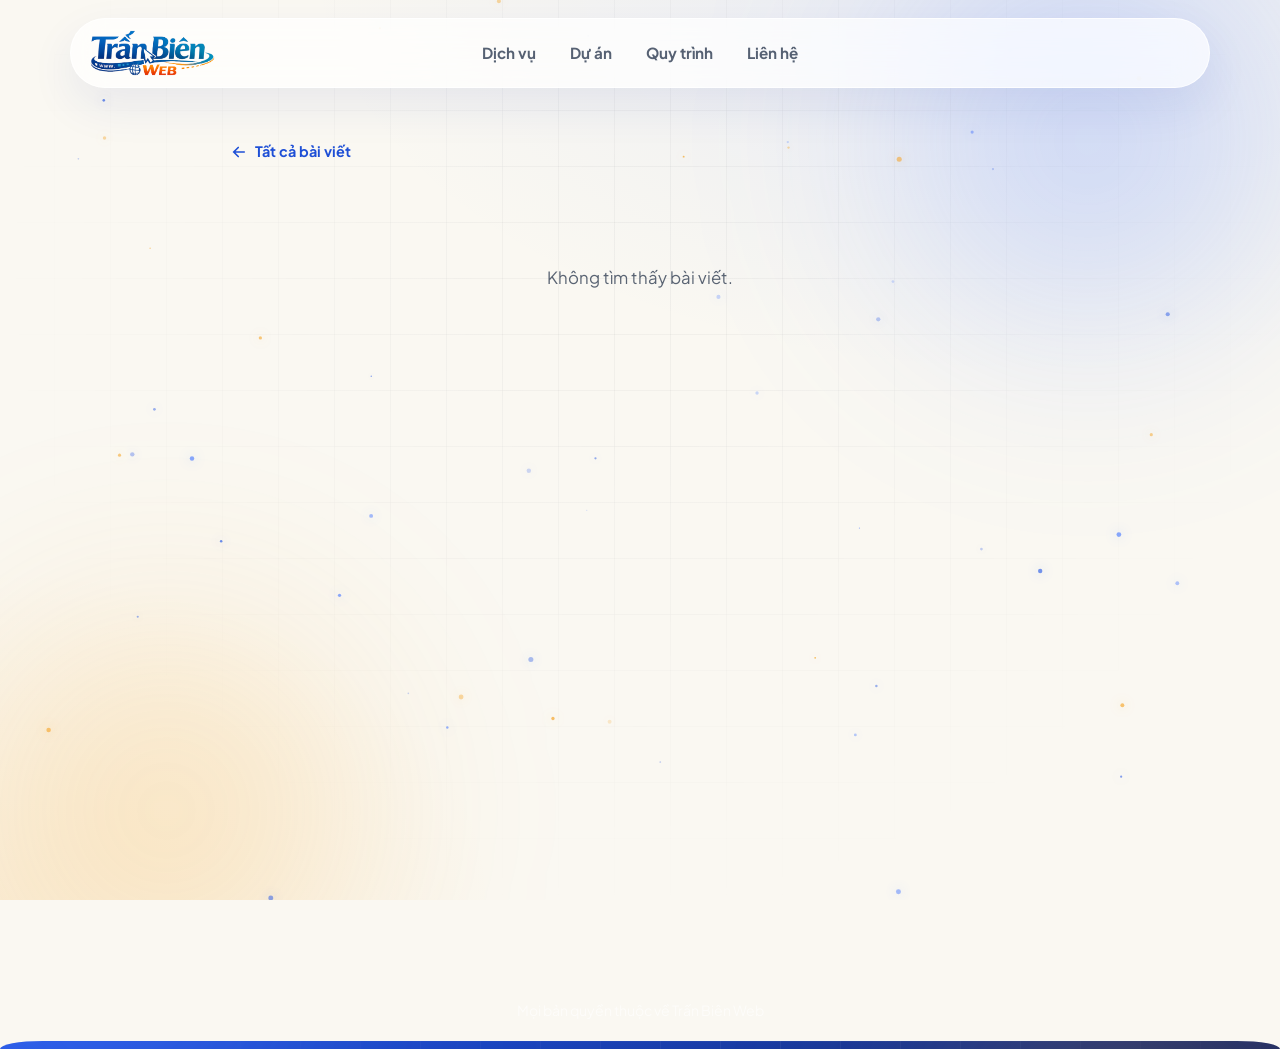
==== bai-viet.html @ 8a4f78c5 "Upgrade Website" ====
<!DOCTYPE html>
<html lang="vi">
<head>
  <meta charset="UTF-8" />
  <meta name="viewport" content="width=device-width, initial-scale=1.0" />
  <meta name="theme-color" content="#FAF8F2" />
  <title>Bài viết — Trấn Biên Web</title>
  <meta name="description" content="Bài viết chia sẻ kiến thức về website, landing page và chuyển đổi số từ Trấn Biên Web." />

  <!-- Fonts -->
  <link rel="preconnect" href="https://fonts.googleapis.com" />
  <link rel="preconnect" href="https://fonts.gstatic.com" crossorigin />
  <link href="https://fonts.googleapis.com/css2?family=Plus+Jakarta+Sans:wght@400;500;600;700;800&family=Sora:wght@600;700;800&display=swap" rel="stylesheet" />

  <!-- Bootstrap 5 (grid + responsive utilities) -->
  <link href="https://cdn.jsdelivr.net/npm/bootstrap@5.3.3/dist/css/bootstrap.min.css" rel="stylesheet" />

  <!-- Styles -->
  <link rel="stylesheet" href="css/style.css?v=20260620-article-detail" />
  <link rel="icon" type="image/png" href="assets/TranBienWeb Icon.png" />
</head>
<body>

  <!-- Decorative background layers -->
  <div class="bg-layer">
    <div class="bg-grid" aria-hidden="true"></div>
    <div class="bg-blob bg-blob--blue" aria-hidden="true"></div>
    <div class="bg-blob bg-blob--gold" aria-hidden="true"></div>
    <canvas id="particles" aria-hidden="true"></canvas>
  </div>

  <!-- ===== NAVBAR ===== -->
  <header class="nav" id="nav">
    <div class="container nav__inner">
      <a class="nav__brand" href="index.html" aria-label="Trấn Biên Web">
        <img src="assets/logo-trim.png" alt="Trấn Biên Web" class="nav__logo" />
      </a>

      <nav class="nav__links" id="navLinks">
        <div class="nav__panel-head">
          <button class="nav__close" id="navClose" aria-label="Đóng menu">
            <svg viewBox="0 0 24 24" width="22" height="22" fill="none" stroke="currentColor" stroke-width="2.2" stroke-linecap="round"><path d="M6 6l12 12M18 6L6 18"/></svg>
          </button>
        </div>
        <a href="index.html#services">Dịch vụ</a>
        <a href="index.html#portfolio">Dự án</a>
        <a href="index.html#process">Quy trình</a>
        <a href="index.html#contact">Liên hệ</a>
      </nav>

      <div class="nav__actions">
        <button class="nav__toggle" id="navToggle" aria-label="Mở menu" aria-expanded="false">
          <span></span><span></span><span></span>
        </button>
      </div>
    </div>
  </header>

  <!-- Mobile sidebar backdrop -->
  <div class="nav__overlay" id="navOverlay" aria-hidden="true"></div>

  <!-- ===== ARTICLE ===== -->
  <main id="top">
    <section class="post">
      <div class="container">
        <div class="post__inner">
          <a class="post__back" href="index.html#articles">
            <svg viewBox="0 0 24 24" width="18" height="18" fill="none" stroke="currentColor" stroke-width="2.2" stroke-linecap="round"><path d="M19 12H5M11 6l-6 6 6 6"/></svg>
            Tất cả bài viết
          </a>

          <p class="post__state" id="postState">Đang tải bài viết...</p>

          <article id="postArticle" hidden>
            <span class="post__crumb" id="postCrumb"></span>
            <h1 class="post__title" id="postTitle"></h1>
            <div class="post__meta">
              <span class="post__chip" id="postMetaKeyword"></span>
              <span id="postMetaDate"></span>
              <span id="postMetaRead"></span>
            </div>
            <figure class="post__cover" id="postCover" hidden>
              <img id="postCoverImg" src="" alt="" />
            </figure>
            <div class="post__body" id="postBody"></div>

            <div class="post__cta">
              <h3>Cần một website chuyên nghiệp?</h3>
              <p>Trấn Biên Web thiết kế website, landing page và phần mềm nội bộ cho doanh nghiệp.</p>
              <a href="index.html#contact" class="btn btn--gold">Tư vấn miễn phí</a>
            </div>
          </article>
        </div>
      </div>
    </section>
  </main>

  <!-- ===== FOOTER ===== -->
  <div class="darkzone">
    <div class="darkzone__bg" aria-hidden="true">
      <span class="dz-blob dz-blob--1"></span>
      <span class="dz-blob dz-blob--2"></span>
      <span class="dz-grid"></span>
    </div>
    <footer class="footer">
      <div class="container">
        <hr class="footer__line" />
        <div class="footer__bottom footer__bottom--center">
          <span>Mọi bản quyền thuộc về Trấn Biên Web</span>
        </div>
      </div>
    </footer>
  </div>

  <script src="js/admin-config.js?v=20260620-seo-admin-api-fixed"></script>
  <script src="js/bai-viet.js?v=20260620-fetch"></script>
  <script src="js/main.js?v=20260619-sidebar-refresh"></script>
</body>
</html>
---- css/style.css ----
/* ============================================================
   Trấn Biên Web — Premium Landing Page
   Design system: cream canvas, royal blue + golden orange accent
   ============================================================ */

:root {
  --cream:      #FAF8F2;
  --cream-2:    #F3EFE6;
  --ink:        #1B2330;
  --gray:       #5A6473;
  --gray-soft:  #8A93A1;
  --line:       rgba(27, 35, 48, 0.08);

  --blue:       #1E4FD6;
  --blue-deep:  #1336A8;
  --blue-light: #4B7BFF;
  --gold:       #F5A11E;
  --gold-deep:  #E8770C;

  --grad-blue:  linear-gradient(135deg, #2A5BE6 0%, #1336A8 100%);
  --grad-gold:  linear-gradient(135deg, #F8B43A 0%, #E8770C 100%);
  --grad-text:  linear-gradient(100deg, #2A5BE6 0%, #4B7BFF 35%, #F5A11E 100%);

  --glass-bg:   rgba(255, 255, 255, 0.62);
  --glass-brd:  rgba(255, 255, 255, 0.7);
  --shadow-sm:  0 4px 18px rgba(27, 54, 168, 0.07);
  --shadow-md:  0 18px 50px rgba(27, 54, 168, 0.12);
  --shadow-lg:  0 40px 90px rgba(27, 54, 168, 0.18);

  --radius:     22px;
  --radius-sm:  14px;
  --ease:       cubic-bezier(0.22, 1, 0.36, 1);

  --font:       'Plus Jakarta Sans', system-ui, sans-serif;
  --font-head:  'Sora', 'Plus Jakarta Sans', sans-serif;
}

* { box-sizing: border-box; }

html { scroll-behavior: smooth; }

body {
  margin: 0;
  font-family: var(--font);
  color: var(--ink);
  background: var(--cream);
  line-height: 1.6;
  overflow-x: hidden;
  -webkit-font-smoothing: antialiased;
  text-rendering: optimizeLegibility;
}

img { max-width: 100%; display: block; }
a { text-decoration: none; color: inherit; }
ul { list-style: none; margin: 0; padding: 0; }

::selection { background: rgba(245, 161, 30, 0.28); }

.grad-text {
  background: var(--grad-text);
  -webkit-background-clip: text;
  background-clip: text;
  -webkit-text-fill-color: transparent;
  color: transparent;
}

/* ===== Background decoration ===== */
.bg-layer {
  position: fixed;
  inset: 0;
  z-index: -1;
  overflow: hidden;
  background:
    radial-gradient(1200px 700px at 80% -5%, rgba(75,123,255,0.10), transparent 60%),
    radial-gradient(900px 600px at 0% 100%, rgba(245,161,30,0.10), transparent 55%),
    var(--cream);
}
.bg-grid {
  position: absolute;
  inset: -2px;
  background-image:
    linear-gradient(var(--line) 1px, transparent 1px),
    linear-gradient(90deg, var(--line) 1px, transparent 1px);
  background-size: 56px 56px;
  mask-image: radial-gradient(circle at 50% 30%, #000 0%, transparent 75%);
  -webkit-mask-image: radial-gradient(circle at 50% 30%, #000 0%, transparent 75%);
  opacity: 0.6;
}
.bg-blob {
  position: absolute;
  width: 46vw; height: 46vw;
  border-radius: 50%;
  filter: blur(90px);
  opacity: 0.5;
  animation: drift 18s var(--ease) infinite alternate;
}
.bg-blob--blue { top: -12vw; right: -8vw; background: radial-gradient(circle, rgba(75,123,255,0.55), transparent 70%); }
.bg-blob--gold { bottom: -16vw; left: -10vw; background: radial-gradient(circle, rgba(245,161,30,0.45), transparent 70%); animation-delay: -6s; }
@keyframes drift { to { transform: translate(4vw, 3vw) scale(1.1); } }
#particles { position: absolute; inset: 0; width: 100%; height: 100%; }

/* ===== Buttons ===== */
.btn {
  display: inline-flex;
  align-items: center;
  justify-content: center;
  gap: 8px;
  font-family: var(--font);
  font-weight: 700;
  font-size: 0.98rem;
  padding: 14px 26px;
  border-radius: 100px;
  border: none;
  cursor: pointer;
  transition: transform .35s var(--ease), box-shadow .35s var(--ease), background .35s;
  white-space: nowrap;
}
.btn--sm { padding: 10px 20px; font-size: 0.9rem; }
.btn--block { width: 100%; }
.btn--primary {
  color: #fff;
  background: var(--grad-blue);
  box-shadow: 0 10px 26px rgba(27,54,168,0.28);
}
.btn--primary:hover { transform: translateY(-3px); box-shadow: 0 18px 38px rgba(27,54,168,0.38); }
.btn--ghost {
  color: var(--blue-deep);
  background: rgba(255,255,255,0.7);
  border: 1.5px solid var(--line);
  backdrop-filter: blur(8px);
}
.btn--ghost:hover { transform: translateY(-3px); border-color: var(--blue-light); box-shadow: var(--shadow-sm); }

.glass {
  background: var(--glass-bg);
  border: 1px solid var(--glass-brd);
  backdrop-filter: blur(18px) saturate(140%);
  -webkit-backdrop-filter: blur(18px) saturate(140%);
}

/* ===== Navbar ===== */
.nav {
  position: fixed;
  top: 0; left: 0; right: 0;
  z-index: 100;
  padding: 18px 0;
  background: transparent;
  border-bottom: none;
  box-shadow: none;
  transition: padding .35s var(--ease), background .35s, box-shadow .35s;
}
.nav.scrolled {
  padding: 10px 0;
  background: transparent;
  box-shadow: none;
}
.nav__inner {
  display: grid;
  grid-template-columns: 1fr auto 1fr;
  align-items: center;
  gap: 18px;
  padding: 10px 18px;
  border-radius: 999px;
  background: rgba(255,255,255,0.72);
  border: 1px solid rgba(255,255,255,0.78);
  box-shadow: 0 18px 46px rgba(27, 54, 168, 0.08);
  backdrop-filter: blur(16px) saturate(145%);
  -webkit-backdrop-filter: blur(16px) saturate(145%);
}
.nav__brand { display: flex; align-items: center; }
.nav__logo { height: 48px; width: auto; transition: height .35s var(--ease), transform .35s var(--ease); }
.nav__brand:hover .nav__logo { transform: translateY(-1px); }
.nav.scrolled .nav__logo { height: 42px; }
.nav__brand-text { font-family: var(--font-head); font-weight: 800; font-size: 1.25rem; color: var(--blue-deep); }
.nav__brand-text span { color: var(--gold-deep); margin-left: 4px; }

.nav__links {
  display: flex;
  justify-content: center;
  gap: 34px;
}
.nav__links a {
  font-weight: 700;
  font-size: 0.95rem;
  color: #566173;
  position: relative;
  padding: 8px 0;
  transition: color .25s;
}
.nav__links a::after {
  content: ''; position: absolute; left: 50%; bottom: 0;
  width: 0; height: 2px; border-radius: 2px;
  transform: translateX(-50%);
  background: var(--grad-gold); transition: width .3s var(--ease);
}
.nav__links a:hover { color: var(--blue-deep); }
.nav__links a:hover::after { width: 24px; }

.nav__actions { display: flex; align-items: center; justify-content: flex-end; gap: 14px; min-height: 1px; }
.nav__toggle { display: none; flex-direction: column; gap: 5px; background: none; border: none; cursor: pointer; padding: 6px; }
.nav__toggle span { width: 24px; height: 2px; background: var(--ink); border-radius: 2px; transition: .3s var(--ease); }
.nav__toggle.open span:nth-child(1) { transform: translateY(7px) rotate(45deg); }
.nav__toggle.open span:nth-child(2) { opacity: 0; }
.nav__toggle.open span:nth-child(3) { transform: translateY(-7px) rotate(-45deg); }

/* Sidebar panel head + close (X) — mobile only */
.nav__panel-head { display: none; }
.nav__close {
  display: grid; place-items: center;
  width: 40px; height: 40px; flex-shrink: 0;
  border: none; border-radius: 12px; cursor: pointer;
  color: var(--ink); background: rgba(27,35,48,0.05);
  transition: background .25s, color .25s, transform .25s;
}
.nav__close:hover { background: rgba(75,123,255,0.12); color: var(--blue-deep); transform: rotate(90deg); }

/* Sidebar backdrop */
.nav__overlay {
  position: fixed; inset: 0; z-index: 99;
  background: rgba(16,24,52,0.45);
  opacity: 0; visibility: hidden;
  transition: opacity .42s var(--ease), visibility .42s var(--ease), backdrop-filter .42s var(--ease);
}
.nav__overlay.open { opacity: 1; visibility: visible; }
body.nav-open { overflow: hidden; }

/* ===== Hero ===== */
.hero { padding: 160px 0 90px; position: relative; }
.pill {
  display: inline-flex; align-items: center; gap: 9px;
  padding: 8px 16px; border-radius: 100px;
  background: rgba(255,255,255,0.7); border: 1px solid var(--line);
  font-size: 0.86rem; font-weight: 600; color: var(--gray);
  box-shadow: var(--shadow-sm); margin-bottom: 26px;
}
.pill__dot { width: 8px; height: 8px; border-radius: 50%; background: var(--gold); box-shadow: 0 0 0 0 rgba(245,161,30,0.6); animation: pulse 2s infinite; }
@keyframes pulse { 0% { box-shadow: 0 0 0 0 rgba(245,161,30,0.55);} 70% { box-shadow: 0 0 0 10px rgba(245,161,30,0);} 100%{ box-shadow:0 0 0 0 rgba(245,161,30,0);} }

.hero__title {
  font-family: var(--font-head);
  font-weight: 800;
  line-height: 1;
  letter-spacing: 0;
  margin: 0 0 22px;
}
.hero__title-main {
  display: block;
  white-space: nowrap;
  font-size: 3.25rem;
  color: var(--ink);
}
.hero__title .hero__title-focus {
  display: block;
  font-size: 4.75rem;
  line-height: 0.95;
}
.hero__lead { font-size: 1.12rem; color: var(--gray); max-width: 520px; margin: 0 0 34px; }
.hero__cta { display: flex; gap: 14px; flex-wrap: wrap; }

/* Hero art — floating 3D windows */
.hero__art { position: relative; min-height: 460px; perspective: 1400px; }
.art-tilt {
  position: relative; width: 100%; height: 100%; min-height: 460px;
  transform-style: preserve-3d;
  transition: transform .25s var(--ease);
}
.window { position: absolute; border-radius: 18px; box-shadow: var(--shadow-lg); }
.window--main {
  width: 100%; max-width: 460px; top: 30px; left: 0;
  transform: translateZ(40px);
}
.window__bar { display: flex; align-items: center; gap: 7px; padding: 12px 16px; border-bottom: 1px solid var(--line); }
.dot { width: 11px; height: 11px; border-radius: 50%; }
.dot--r { background: #FF6159; } .dot--y { background: #FFBD2E; } .dot--g { background: #28C840; }
.window__url {
  margin-left: 10px; flex: 1; font-size: 0.74rem; color: var(--gray-soft);
  background: rgba(27,35,48,0.05); border-radius: 8px; padding: 5px 12px; text-align: center;
}
.window__body { padding: 22px; display: flex; gap: 18px; }
.ui-hero { flex: 1; display: flex; flex-direction: column; gap: 12px; }
.ui-hero__title { height: 18px; width: 80%; border-radius: 6px; background: var(--grad-blue); }
.ui-hero__line { height: 9px; border-radius: 5px; background: rgba(27,35,48,0.1); }
.ui-hero__line.short { width: 60%; }
.ui-hero__btn { height: 30px; width: 110px; border-radius: 8px; background: var(--grad-gold); margin-top: 6px; }
.ui-hero__visual { width: 96px; border-radius: 12px; background: linear-gradient(160deg, rgba(75,123,255,0.18), rgba(245,161,30,0.18)); border: 1px solid var(--line); }

.window--dash { width: 220px; padding: 18px; right: -10px; top: -10px; transform: translateZ(90px); }
.dash__head { display: flex; justify-content: space-between; align-items: center; font-size: 0.82rem; font-weight: 700; color: var(--gray); margin-bottom: 14px; }
.dash__tag { color: #18a957; background: rgba(40,200,64,0.12); padding: 2px 8px; border-radius: 6px; font-size: 0.72rem; }
.dash__chart { display: flex; align-items: flex-end; gap: 8px; height: 80px; }
.dash__chart span { flex: 1; height: var(--h); border-radius: 6px 6px 3px 3px; background: var(--grad-blue); opacity: .85; }
.dash__chart span:nth-child(even) { background: var(--grad-gold); }

.window--code { width: 250px; padding: 18px 20px; left: 6%; bottom: 6px; transform: translateZ(120px); font-family: 'SFMono-Regular', ui-monospace, monospace; font-size: 0.8rem; line-height: 1.9; }
.code__line { color: var(--gray); }
.c-key { color: var(--blue); } .c-var { color: var(--ink); } .c-fn { color: var(--gold-deep); } .c-str { color: #18a957; }

.chip { display: flex; align-items: center; gap: 12px; padding: 12px 16px; border-radius: 14px; right: 0; bottom: 50px; transform: translateZ(150px); box-shadow: var(--shadow-md); }
.chip__ico { width: 34px; height: 34px; border-radius: 9px; background: var(--grad-blue); color: #fff; display: grid; place-items: center; font-weight: 800; }
.chip strong { display: block; font-size: 0.84rem; }
.chip small { color: var(--gray-soft); font-size: 0.72rem; }

.float-a { animation: floaty 7s var(--ease) infinite; }
.float-b { animation: floaty 6s var(--ease) infinite .4s; }
.float-c { animation: floaty 8s var(--ease) infinite .8s; }
.float-d { animation: floaty 5.5s var(--ease) infinite .2s; }
@keyframes floaty { 0%,100% { translate: 0 0; } 50% { translate: 0 -14px; } }

.hero__trust { margin-top: 70px; text-align: center; }
.hero__trust > span { font-size: 0.82rem; color: var(--gray-soft); letter-spacing: .04em; }
.hero__logos { display: flex; justify-content: center; flex-wrap: wrap; gap: 38px; margin-top: 18px; }
.hero__logos span { font-family: var(--font-head); font-weight: 800; font-size: 1.05rem; color: var(--ink); opacity: 0.28; letter-spacing: .06em; transition: opacity .3s; }
.hero__logos span:hover { opacity: 0.6; }

/* ===== Sections ===== */
.section { padding: 100px 0; position: relative; }
.section--alt { background: linear-gradient(180deg, transparent, rgba(243,239,230,0.6) 12%, rgba(243,239,230,0.6) 88%, transparent); }
.section__head { text-align: center; max-width: 640px; margin: 0 auto 56px; }
.eyebrow {
  display: inline-block; font-weight: 700; font-size: 0.82rem; letter-spacing: .1em; text-transform: uppercase;
  color: var(--gold-deep); margin-bottom: 14px;
}
.eyebrow--light { color: var(--gold); }
.section__title { font-family: var(--font-head); font-weight: 800; font-size: clamp(1.9rem, 3.6vw, 2.8rem); letter-spacing: -0.02em; margin: 0 0 16px; }
.section__sub { color: var(--gray); font-size: 1.05rem; margin: 0; }

/* ===== Service cards ===== */
.card {
  height: 100%;
  background: rgba(255,255,255,0.66);
  border: 1px solid var(--glass-brd);
  backdrop-filter: blur(14px);
  border-radius: var(--radius);
  padding: 30px;
  transition: transform .4s var(--ease), box-shadow .4s var(--ease), border-color .4s;
  box-shadow: var(--shadow-sm);
}
.card:hover { transform: translateY(-8px); box-shadow: var(--shadow-md); border-color: rgba(75,123,255,0.4); }
.card__ico { width: 56px; height: 56px; border-radius: 16px; display: grid; place-items: center; color: #fff; margin-bottom: 20px; box-shadow: var(--shadow-sm); }
.card__ico svg { width: 26px; height: 26px; }
.ico--blue { background: var(--grad-blue); }
.ico--gold { background: var(--grad-gold); }
.ico--ghost { background: rgba(27,54,168,0.08); color: var(--blue-deep); box-shadow: none; }
.card h3 { font-family: var(--font-head); font-weight: 700; font-size: 1.25rem; margin: 0 0 10px; }
.card p { color: var(--gray); margin: 0; font-size: 0.97rem; }
.card--cta { background: var(--grad-blue); color: #fff; border: none; }
.card--cta h3, .card--cta p { color: #fff; }
.card--cta p { opacity: .85; }
.card__link { display: inline-block; margin-top: 16px; font-weight: 700; color: #fff; }

/* ===== Projects ===== */
.project { border-radius: var(--radius); overflow: hidden; box-shadow: var(--shadow-sm); transition: transform .45s var(--ease), box-shadow .45s var(--ease); height: 100%; }
.project:hover { transform: translateY(-8px); box-shadow: var(--shadow-lg); }
.project__mock { padding: 16px 16px 0; }
.mock__bar { display: flex; gap: 6px; padding: 0 4px 10px; }
.mock__bar span { width: 9px; height: 9px; border-radius: 50%; background: rgba(27,35,48,0.16); }
.mock__screen { border-radius: 12px 12px 0 0; aspect-ratio: 16/9; border: 1px solid var(--line); border-bottom: none; position: relative; overflow: hidden; }
.mock__screen::before { content: ''; position: absolute; inset: 0; opacity: .9; }
.mock__screen--shop::before    { background: linear-gradient(135deg, #2A5BE6, #4B7BFF 60%, #F5A11E); }
.mock__screen--erp::before     { background: linear-gradient(135deg, #1336A8, #2A5BE6); }
.mock__screen--crm::before     { background: linear-gradient(135deg, #E8770C, #F8B43A); }
.mock__screen--landing::before { background: linear-gradient(135deg, #4B7BFF, #1336A8 70%); }
.mock__screen::after {
  content: ''; position: absolute; inset: 18px;
  background:
    linear-gradient(rgba(255,255,255,.85), rgba(255,255,255,.85)) padding-box;
  border-radius: 8px;
  -webkit-mask:
    linear-gradient(#000 0 0) center/70% 14px no-repeat,
    linear-gradient(#000 0 0) 12px 46px/40% 8px no-repeat,
    linear-gradient(#000 0 0) 12px 64px/55% 8px no-repeat,
    linear-gradient(#000 0 0) 12px 86px/30% 22px no-repeat;
  opacity: .9;
}
.project__meta { padding: 22px 26px 28px; }
.tagline { display: inline-block; font-size: 0.74rem; font-weight: 700; letter-spacing: .08em; text-transform: uppercase; color: var(--gold-deep); margin-bottom: 8px; }
.project__meta h3 { font-family: var(--font-head); font-weight: 700; font-size: 1.3rem; margin: 0 0 8px; }
.project__meta p { color: var(--gray); margin: 0; font-size: 0.96rem; }

/* ===== Pricing ===== */
.price { border-radius: var(--radius); padding: 36px 30px; height: 100%; position: relative; transition: transform .4s var(--ease), box-shadow .4s var(--ease); box-shadow: var(--shadow-sm); }
.price:hover { transform: translateY(-8px); box-shadow: var(--shadow-md); }
.price--featured { background: var(--grad-blue); color: #fff; border: none; box-shadow: var(--shadow-lg); transform: scale(1.04); }
.price--featured:hover { transform: scale(1.04) translateY(-8px); }
.price__badge { position: absolute; top: -13px; left: 50%; transform: translateX(-50%); background: var(--grad-gold); color: #fff; font-size: 0.74rem; font-weight: 700; padding: 6px 16px; border-radius: 100px; box-shadow: var(--shadow-sm); white-space: nowrap; }
.price__name { font-family: var(--font-head); font-weight: 700; font-size: 1.3rem; margin: 0 0 6px; }
.price__desc { font-size: 0.9rem; opacity: .7; margin: 0 0 22px; }
.price--featured .price__desc { opacity: .85; }
.price__amount { font-family: var(--font-head); font-weight: 800; font-size: 2.3rem; letter-spacing: -.02em; margin-bottom: 24px; }
.price__amount--custom { font-size: 2rem; }
.price__cur { font-size: 1.1rem; vertical-align: super; margin-right: 2px; opacity: .7; }
.price__list { display: flex; flex-direction: column; gap: 12px; margin-bottom: 28px; }
.price__list li { position: relative; padding-left: 28px; font-size: 0.95rem; }
.price__list li::before { content: '✓'; position: absolute; left: 0; top: 0; width: 18px; height: 18px; border-radius: 50%; background: rgba(40,200,64,0.15); color: #18a957; font-size: 0.7rem; display: grid; place-items: center; font-weight: 800; }
.price--featured .price__list li::before { background: rgba(255,255,255,0.22); color: #fff; }

/* ===== Reviews ===== */
.quote { border-radius: var(--radius); padding: 30px; height: 100%; box-shadow: var(--shadow-sm); transition: transform .4s var(--ease), box-shadow .4s var(--ease); }
.quote:hover { transform: translateY(-6px); box-shadow: var(--shadow-md); }
.quote__stars { color: var(--gold); letter-spacing: 3px; margin-bottom: 14px; }
.quote p { font-size: 1.02rem; color: var(--ink); margin: 0 0 22px; }
.quote footer { display: flex; align-items: center; gap: 12px; }
.avatar { width: 44px; height: 44px; border-radius: 50%; background: var(--grad-blue); color: #fff; display: grid; place-items: center; font-weight: 800; font-size: 0.9rem; }
.quote footer strong { display: block; font-size: 0.95rem; }
.quote footer small { color: var(--gray-soft); }

/* ===== CTA / Contact ===== */
.cta { border-radius: 30px; padding: 56px; position: relative; overflow: hidden; box-shadow: var(--shadow-lg); }
.cta__glow { position: absolute; width: 460px; height: 460px; border-radius: 50%; background: radial-gradient(circle, rgba(75,123,255,0.25), transparent 70%); top: -160px; right: -120px; pointer-events: none; }
.cta__title { font-family: var(--font-head); font-weight: 800; font-size: clamp(1.7rem, 3.2vw, 2.5rem); letter-spacing: -.02em; margin: 0 0 14px; }
.cta__sub { color: var(--gray); font-size: 1.05rem; margin: 0 0 24px; }
.cta__perks { display: flex; flex-direction: column; gap: 10px; }
.cta__perks li { color: var(--ink); font-weight: 600; }

.form { display: flex; flex-direction: column; gap: 16px; background: rgba(255,255,255,0.85); border: 1px solid var(--glass-brd); border-radius: var(--radius); padding: 28px; box-shadow: var(--shadow-sm); }
.form__row { display: grid; grid-template-columns: 1fr 1fr; gap: 16px; }
.form label { display: flex; flex-direction: column; gap: 7px; font-size: 0.86rem; font-weight: 600; color: var(--gray); }
.form input, .form select, .form textarea { font-family: var(--font); font-size: 0.98rem; color: var(--ink); padding: 13px 16px; border-radius: 12px; border: 1.5px solid var(--line); background: var(--cream); transition: border-color .25s, box-shadow .25s; resize: vertical; }
.form input:focus, .form select:focus, .form textarea:focus { outline: none; border-color: var(--blue-light); box-shadow: 0 0 0 4px rgba(75,123,255,0.14); }
.form__note { color: #18a957; font-weight: 600; text-align: center; margin: 4px 0 0; }

/* ===== Footer ===== */
.footer { padding: 70px 0 32px; border-top: 1px solid var(--line); margin-top: 40px; background: rgba(243,239,230,0.5); }
.footer__brand img { height: 50px; margin-bottom: 16px; }
.footer__about { color: var(--gray); font-size: 0.95rem; max-width: 320px; }
.footer h4 { font-family: var(--font-head); font-weight: 700; font-size: 1rem; margin: 0 0 16px; }
.footer a { display: block; color: var(--gray); font-size: 0.95rem; margin-bottom: 10px; transition: color .25s, padding-left .25s; }
.footer a:hover { color: var(--blue); padding-left: 4px; }
.footer__contact { color: var(--gray); font-size: 0.95rem; line-height: 2; margin: 0; }
.footer__bottom { display: flex; justify-content: space-between; align-items: center; flex-wrap: wrap; gap: 14px; margin-top: 48px; padding-top: 26px; border-top: 1px solid var(--line); color: var(--gray-soft); font-size: 0.88rem; }
.footer__social { display: flex; gap: 22px; }
.footer__social a { margin: 0; }

/* ===== Portfolio showcase (live screenshots) ===== */
.showcase { margin-bottom: 90px; position: relative; }
.showcase:last-child { margin-bottom: 0; }
.showcase__frame {
  display: block; position: relative; border-radius: 18px; overflow: hidden;
  box-shadow: var(--shadow-lg); padding: 0;
  transform: perspective(1600px) rotateY(-9deg) rotateX(3deg);
  transition: transform .6s var(--ease), box-shadow .6s var(--ease);
  transform-style: preserve-3d;
}
.showcase--rev .showcase__frame { transform: perspective(1600px) rotateY(9deg) rotateX(3deg); }
.showcase__frame:hover { transform: perspective(1600px) rotateY(0) rotateX(0) translateY(-6px); box-shadow: var(--shadow-lg), 0 40px 90px rgba(232,119,12,0.14); }
.showcase__bar { display: flex; align-items: center; gap: 7px; padding: 12px 16px; background: rgba(255,255,255,0.85); border-bottom: 1px solid var(--line); }
.showcase__bar span { width: 11px; height: 11px; border-radius: 50%; }
.showcase__bar span:nth-child(1){ background:#FF6159; } .showcase__bar span:nth-child(2){ background:#FFBD2E; } .showcase__bar span:nth-child(3){ background:#28C840; }
.showcase__bar em { margin-left: 12px; font-style: normal; font-size: 0.78rem; color: var(--gray-soft); background: rgba(27,35,48,0.05); border-radius: 8px; padding: 5px 14px; }
.showcase__frame { margin: 0; }
.showcase__viewport { height: 460px; overflow: hidden; position: relative; background: #fff; }
.showcase__shot { width: 100%; display: block; }
.showcase__meta .tagline { display:inline-block; font-size: 0.76rem; font-weight: 700; letter-spacing: .08em; text-transform: uppercase; color: var(--blue); margin-bottom: 12px; padding: 5px 12px; border-radius: 100px; background: rgba(75,123,255,0.1); }
.showcase__meta .tagline--gold { color: var(--gold-deep); background: rgba(245,161,30,0.12); }
.showcase__meta h3 { font-family: var(--font-head); font-weight: 800; font-size: clamp(1.6rem,2.6vw,2.2rem); margin: 0 0 14px; letter-spacing: -.02em; }
.showcase__meta p { color: var(--gray); font-size: 1.02rem; margin: 0 0 22px; }
.feat { display: grid; gap: 12px; }
.feat li { position: relative; padding-left: 30px; font-weight: 600; color: var(--ink); font-size: 0.98rem; }
.feat li::before { content: '✦'; position: absolute; left: 0; top: 0; color: var(--gold); font-size: 1rem; }

/* ===== Solutions — 2 vertical cards ===== */
.solutions { margin-top: 8px; }
.scard {
  position: relative; height: 100%; overflow: hidden;
  padding: 44px 40px 40px;
  border-radius: 26px;
  background: rgba(255,255,255,0.72);
  border: 1px solid var(--glass-brd);
  backdrop-filter: blur(16px);
  box-shadow: var(--shadow-md);
  transition: transform .45s var(--ease), box-shadow .45s var(--ease);
}
.scard::before {
  content: ''; position: absolute; top: 0; left: 0; right: 0; height: 5px;
  background: var(--grad-blue);
}
.scard--gold::before { background: var(--grad-gold); }
.scard::after {
  content: ''; position: absolute; width: 220px; height: 220px; border-radius: 50%;
  top: -90px; right: -70px; opacity: .12; pointer-events: none;
  background: var(--grad-blue);
}
.scard--gold::after { background: var(--grad-gold); }
.scard:hover { transform: translateY(-10px); box-shadow: var(--shadow-lg); }
.scard__num {
  position: absolute; top: 26px; right: 34px;
  font-family: var(--font-head); font-weight: 800; font-size: 3.4rem; line-height: 1;
  color: transparent; -webkit-text-stroke: 1.5px rgba(27,54,168,0.16);
}
.scard--gold .scard__num { -webkit-text-stroke-color: rgba(232,119,12,0.22); }
.scard__ico { width: 64px; height: 64px; border-radius: 18px; display: grid; place-items: center; color: #fff; margin-bottom: 24px; box-shadow: var(--shadow-sm); }
.scard__ico svg { width: 30px; height: 30px; }
.scard h3 { font-family: var(--font-head); font-weight: 800; font-size: 1.6rem; letter-spacing: -.02em; margin: 0 0 12px; }
.scard > p { color: var(--gray); font-size: 1.02rem; margin: 0 0 22px; }
.scard__list { display: grid; gap: 13px; margin-bottom: 28px; }
.scard__list li { position: relative; padding-left: 30px; font-weight: 600; color: var(--ink); font-size: 0.98rem; }
.scard__list li::before {
  content: ''; position: absolute; left: 0; top: 6px; width: 16px; height: 16px; border-radius: 50%;
  background: rgba(75,123,255,0.15); box-shadow: inset 0 0 0 4px rgba(75,123,255,0.5);
}
.scard--gold .scard__list li::before { background: rgba(245,161,30,0.18); box-shadow: inset 0 0 0 4px rgba(232,119,12,0.55); }
.scard__cta { display: inline-flex; align-items: center; gap: 6px; font-weight: 700; color: var(--blue); transition: gap .25s, color .25s; }
.scard--gold .scard__cta { color: var(--gold-deep); }
.scard__cta:hover { gap: 12px; }

/* ===== Vision & Mission (clean SaaS feature style) ===== */
.vmx {
  display: grid; grid-template-columns: 1fr 1fr; gap: 64px;
  max-width: 960px; margin: 0 auto; align-items: start;
}
.vmx__card {
  text-align: left;
  background: transparent; border: none; box-shadow: none;
  padding: 6px 4px;
}
.vmx__ico {
  width: 80px; height: 80px; border-radius: 50%;
  display: grid; place-items: center; color: #fff;
  margin: 0 auto 22px;
  box-shadow: 0 12px 26px rgba(27,54,168,0.18);
  transition: transform .25s var(--ease), box-shadow .25s var(--ease);
}
.vmx__card--vision .vmx__ico { box-shadow: 0 12px 26px rgba(232,119,12,0.22); }
.vmx__ico svg { width: 34px; height: 34px; }
.vmx__card:hover .vmx__ico { transform: translateY(-6px); box-shadow: 0 20px 38px rgba(27,54,168,0.26); }
.vmx__card--vision:hover .vmx__ico { box-shadow: 0 20px 38px rgba(232,119,12,0.30); }
.vmx__label { display: block; width: fit-content; margin: 0 auto 8px; font-size: 0.72rem; font-weight: 700; letter-spacing: .14em; text-transform: uppercase; color: var(--blue); text-align: center; }
.vmx__label--gold { color: var(--gold-deep); }
.vmx__card h3 { font-family: var(--font-head); font-weight: 800; font-size: clamp(1.5rem, 2.2vw, 1.75rem); letter-spacing: -.01em; line-height: 1.25; color: #16245F; margin: 0 0 12px; }
.vmx__card p { color: var(--gray); font-size: 1.02rem; line-height: 1.75; margin: 0; }
.vmx__card p strong { color: var(--ink); }
@media (max-width: 767px) {
  .vmx { grid-template-columns: 1fr; gap: 40px; }
}

/* ===== Process steps ===== */
.step {
  height: 100%; padding: 30px 26px; border-radius: var(--radius);
  background: rgba(255,255,255,0.6); border: 1px solid var(--glass-brd);
  backdrop-filter: blur(12px); box-shadow: var(--shadow-sm);
  transition: transform .4s var(--ease), box-shadow .4s var(--ease);
  position: relative; overflow: hidden;
}
.step:hover { transform: translateY(-8px); box-shadow: var(--shadow-md); }
.step__num { font-family: var(--font-head); font-weight: 800; font-size: 2.6rem; background: var(--grad-text); -webkit-background-clip: text; background-clip: text; -webkit-text-fill-color: transparent; display: block; line-height: 1; margin-bottom: 16px; }
.step h3 { font-family: var(--font-head); font-weight: 700; font-size: 1.18rem; margin: 0 0 10px; }
.step p { color: var(--gray); font-size: 0.96rem; margin: 0; }
/* artistic up-down stagger */
@media (min-width: 992px) {
  .steps > [class*="col"]:nth-child(1) .step { margin-top: 0; }
  .steps > [class*="col"]:nth-child(2) .step { margin-top: 54px; }
  .steps > [class*="col"]:nth-child(3) .step { margin-top: 27px; }
  .steps > [class*="col"]:nth-child(4) .step { margin-top: 81px; }
}

/* ===== SEO article cards ===== */
.section--articles {
  position: relative;
  padding-top: 40px;
  padding-bottom: 30px;
}
.article-grid {
  display: grid;
  grid-template-columns: repeat(3, minmax(0, 1fr));
  gap: 22px;
}
.article-card {
  display: block;
  color: inherit;
  height: 100%;
  overflow: hidden;
  border-radius: var(--radius);
  background:
    linear-gradient(180deg, rgba(255,255,255,0.84), rgba(255,255,255,0.62)),
    rgba(255,255,255,0.76);
  border: 1px solid rgba(255,255,255,0.78);
  box-shadow: var(--shadow-sm);
  backdrop-filter: blur(14px) saturate(140%);
  transition: transform .36s var(--ease), box-shadow .36s var(--ease);
}
.article-card:hover { transform: translateY(-7px); box-shadow: var(--shadow-md); }
.article-card__media {
  position: relative;
  aspect-ratio: 16 / 10;
  overflow: hidden;
  background: linear-gradient(135deg, rgba(42,91,230,0.14), rgba(245,161,30,0.18));
}
.article-card__media img {
  width: 100%;
  height: 100%;
  object-fit: cover;
  transform: scale(1.02);
  transition: transform .45s var(--ease);
}
.article-card:hover .article-card__media img { transform: scale(1.07); }
.article-card__placeholder {
  width: 100%;
  height: 100%;
  background:
    radial-gradient(circle at 18% 18%, rgba(255,212,121,0.65), transparent 34%),
    radial-gradient(circle at 78% 18%, rgba(75,123,255,0.42), transparent 30%),
    linear-gradient(135deg, #F7F2E9, #DDE7FF);
}
.article-card__score {
  position: absolute;
  right: 14px;
  bottom: 14px;
  display: inline-flex;
  align-items: center;
  min-height: 30px;
  padding: 5px 11px;
  border-radius: 999px;
  color: #fff;
  background: var(--grad-gold);
  box-shadow: 0 10px 22px rgba(232,119,12,0.28);
  font-size: 0.78rem;
  font-weight: 800;
}
.article-card__body {
  display: grid;
  gap: 10px;
  padding: 20px;
}
.article-card__meta {
  display: block;
  color: var(--blue);
  font-size: 0.78rem;
  font-weight: 800;
  text-transform: uppercase;
  letter-spacing: .06em;
}
.article-card h3 {
  margin: 0;
  font-family: var(--font-head);
  font-size: 1.12rem;
  line-height: 1.35;
  color: var(--ink);
}
.article-card p {
  margin: 0;
  color: var(--gray);
  font-size: 0.92rem;
  line-height: 1.65;
  display: -webkit-box;
  -webkit-line-clamp: 3;
  -webkit-box-orient: vertical;
  overflow: hidden;
}

/* ===== Article detail page ===== */
.post { padding: 140px 0 90px; position: relative; }
.post__inner { max-width: 820px; margin: 0 auto; }
.post__back {
  display: inline-flex; align-items: center; gap: 7px;
  font-weight: 700; font-size: 0.9rem; color: var(--blue);
  margin-bottom: 22px; transition: gap .25s, color .25s;
}
.post__back:hover { gap: 12px; color: var(--blue-deep); }
.post__crumb {
  display: inline-block; font-size: 0.74rem; font-weight: 800;
  letter-spacing: .08em; text-transform: uppercase; color: var(--gold-deep);
  background: rgba(245,161,30,0.12); padding: 6px 14px; border-radius: 100px;
  margin-bottom: 18px;
}
.post__title {
  font-family: var(--font-head); font-weight: 800;
  font-size: clamp(1.9rem, 4.2vw, 2.85rem); line-height: 1.18;
  color: var(--ink); margin: 0 0 16px;
}
.post__meta {
  display: flex; flex-wrap: wrap; align-items: center; gap: 8px 16px;
  color: var(--gray); font-size: 0.92rem; font-weight: 600; margin-bottom: 30px;
}
.post__meta span { display: inline-flex; align-items: center; gap: 6px; }
.post__meta .post__chip { color: var(--blue); }
.post__cover {
  border-radius: var(--radius); overflow: hidden;
  box-shadow: var(--shadow-md); margin: 0 0 38px;
  background: linear-gradient(135deg, rgba(42,91,230,0.12), rgba(245,161,30,0.16));
}
.post__cover img { width: 100%; height: auto; display: block; }
.post__body { font-size: 1.07rem; line-height: 1.8; color: #2A3340; }
.post__body > *:first-child { margin-top: 0; }
.post__body h2 {
  font-family: var(--font-head); font-weight: 800;
  font-size: clamp(1.4rem, 2.6vw, 1.7rem); line-height: 1.3;
  color: var(--ink); margin: 42px 0 16px;
}
.post__body h3 {
  font-family: var(--font-head); font-weight: 700;
  font-size: clamp(1.18rem, 2vw, 1.34rem); line-height: 1.35;
  color: var(--ink); margin: 32px 0 14px;
}
.post__body p { margin: 0 0 20px; }
.post__body a { color: var(--blue); font-weight: 600; text-decoration: underline; text-underline-offset: 3px; }
.post__body a:hover { color: var(--gold-deep); }
.post__body strong { color: var(--ink); }
.post__body img {
  width: 100%; height: auto; border-radius: var(--radius-sm);
  box-shadow: var(--shadow-sm); margin: 26px 0;
}
.post__body ul { margin: 0 0 22px; padding: 0; display: grid; gap: 10px; }
.post__body ul li { position: relative; padding-left: 28px; }
.post__body ul li::before {
  content: ''; position: absolute; left: 4px; top: 11px;
  width: 8px; height: 8px; border-radius: 50%; background: var(--grad-gold);
}
.post__body blockquote {
  margin: 26px 0; padding: 18px 24px;
  border-left: 4px solid var(--gold);
  background: rgba(245,161,30,0.08); border-radius: 0 var(--radius-sm) var(--radius-sm) 0;
  color: var(--ink); font-style: italic;
}
.post__cta {
  margin-top: 48px; padding: 32px; text-align: center;
  border-radius: var(--radius); background: var(--grad-blue);
  color: #fff; box-shadow: var(--shadow-md);
}
.post__cta h3 { font-family: var(--font-head); font-weight: 800; font-size: 1.4rem; margin: 0 0 8px; color: #fff; }
.post__cta p { margin: 0 0 20px; opacity: 0.9; }
.post__state { text-align: center; padding: 80px 20px; color: var(--gray); font-size: 1.05rem; }
@media (max-width: 575px) {
  .post { padding: 110px 0 70px; }
  .post__cta { padding: 26px 20px; }
}

/* ===== Contact circular map ===== */
.map-wrap { display: flex; align-items: center; gap: 18px; margin-top: 32px; }
.map-circle {
  width: 168px; height: 168px; flex-shrink: 0; border-radius: 50%; overflow: hidden;
  border: 5px solid #fff; box-shadow: var(--shadow-md), 0 0 0 2px rgba(75,123,255,0.25);
  position: relative;
}
.map-circle::after {
  content: ''; position: absolute; inset: 0; border-radius: 50%; pointer-events: none;
  box-shadow: inset 0 0 30px rgba(27,54,168,0.12);
}
.map-circle iframe { width: 100%; height: 100%; border: 0; display: block; filter: saturate(1.05); }
.map-wrap__cap strong { display: block; font-family: var(--font-head); font-weight: 700; font-size: 1.05rem; }
.map-wrap__cap span { color: var(--gray); font-size: 0.92rem; }

@media (min-width: 992px) {
  .darkzone .map-wrap { transform: translateX(90px); }
}

/* ===== Representative card ===== */
.rep { display: flex; align-items: center; gap: 16px; margin-top: 30px; padding: 16px 18px; border-radius: var(--radius-sm); background: rgba(255,255,255,0.7); border: 1px solid var(--glass-brd); box-shadow: var(--shadow-sm); }
.rep__avatar { width: 54px; height: 54px; border-radius: 14px; flex-shrink: 0; background: var(--grad-blue); color: #fff; display: grid; place-items: center; font-family: var(--font-head); font-weight: 800; font-size: 1.05rem; }
.rep__info strong { display: block; font-size: 1.02rem; }
.rep__info > span { font-size: 0.84rem; color: var(--gray-soft); }
.rep__links { display: flex; flex-wrap: wrap; gap: 14px; margin-top: 6px; }
.rep__links a { font-size: 0.88rem; font-weight: 600; color: var(--blue); transition: color .25s; }
.rep__links a:hover { color: var(--gold-deep); }

/* ===== Abstract shapes ===== */
.shape { position: absolute; z-index: 0; pointer-events: none; opacity: .55; }
.shape--ring { border-radius: 50%; border: 2.5px solid var(--blue-light); background: transparent; }
.shape--blob { border-radius: 56% 44% 62% 38% / 48% 56% 44% 52%; background: linear-gradient(135deg, rgba(75,123,255,.18), rgba(245,161,30,.16)); filter: blur(2px); }
.shape--tri { width: 0; height: 0; border-left: 18px solid transparent; border-right: 18px solid transparent; border-bottom: 30px solid rgba(245,161,30,.5); }
.shape--plus { background:
    linear-gradient(var(--gold) 0 0) center/100% 3px no-repeat,
    linear-gradient(var(--gold) 0 0) center/3px 100% no-repeat; }
.shape--dots { background-image: radial-gradient(var(--blue-light) 1.6px, transparent 1.7px); background-size: 16px 16px; opacity: .35; }
.shape--ring.s1 { width: 120px; height: 120px; top: 120px; right: 8%; animation: floaty 9s var(--ease) infinite; }
.shape--plus.s2 { width: 26px; height: 26px; bottom: 22%; left: 6%; animation: spin 14s linear infinite; }
.shape--tri.s3 { top: 38%; right: 14%; animation: floaty 7s var(--ease) infinite .6s; opacity:.4; }
.shape--dots.s4 { width: 130px; height: 90px; bottom: 14%; right: 3%; }
.shape--ring.s5 { width: 80px; height: 80px; top: 40px; left: 4%; opacity:.4; }
.shape--blob.s6 { width: 200px; height: 200px; bottom: -40px; right: -40px; opacity:.5; }
.shape--dots.s7 { width: 120px; height: 110px; top: 60px; left: 2%; }
.shape--tri.s8 { bottom: 18%; right: 5%; animation: spin 18s linear infinite; }
.shape--blob.s9 { width: 240px; height: 240px; top: 30%; left: -80px; }
.shape--ring.s10 { width: 100px; height: 100px; bottom: 60px; right: 6%; animation: floaty 8s var(--ease) infinite; }
.shape--plus.s11 { width: 30px; height: 30px; top: 80px; left: 8%; animation: spin 16s linear infinite reverse; }
.shape--blob.s12 { width: 220px; height: 220px; top: -30px; right: -50px; }
.shape--dots.s13 { width: 110px; height: 100px; bottom: 30px; left: 3%; }
@keyframes spin { to { transform: rotate(360deg); } }

/* ============================================================
   DARK ZONE — Contact + Footer merged gradient
   ============================================================ */
.darkzone {
  position: relative;
  margin-top: 480px;
  background: transparent;
  color: #fff;
  isolation: isolate;
}
.darkzone__bg {
  position: absolute; top: 83px; right: 0; bottom: 0; left: 0;
  overflow: hidden; z-index: 0;
  border-radius: 50% 50% 0 0 / 120px 120px 0 0;
  background: linear-gradient(165deg, #2A5BE6 0%, #1B45C0 38%, #14276A 100%);
}
.dz-blob { position: absolute; border-radius: 50%; filter: blur(110px); opacity: .55; }
.dz-blob--1 { width: 540px; height: 540px; top: -160px; right: -120px; background: radial-gradient(circle, rgba(245,161,30,.6), transparent 70%); }
.dz-blob--2 { width: 560px; height: 560px; bottom: -200px; left: -160px; background: radial-gradient(circle, rgba(75,123,255,.7), transparent 70%); }
.dz-grid {
  position: absolute; inset: 0;
  background-image:
    linear-gradient(rgba(255,255,255,.05) 1px, transparent 1px),
    linear-gradient(90deg, rgba(255,255,255,.05) 1px, transparent 1px);
  background-size: 60px 60px;
  mask-image: radial-gradient(circle at 60% 20%, #000, transparent 80%);
  -webkit-mask-image: radial-gradient(circle at 60% 20%, #000, transparent 80%);
}
.darkzone > .contact, .darkzone > .footer { position: relative; z-index: 1; }

.gtext-gold {
  background: linear-gradient(100deg, #FFD479 0%, #F8B43A 45%, #FF8A3C 100%);
  -webkit-background-clip: text; background-clip: text;
  -webkit-text-fill-color: transparent; color: transparent;
}

/* Gold accent button */
.btn--gold { color: #fff; background: var(--grad-gold); box-shadow: 0 12px 28px rgba(232,119,12,0.35); }
.btn--gold:hover { transform: translateY(-3px); box-shadow: 0 18px 40px rgba(232,119,12,0.45); }

/* Contact section */
.contact { padding: 0 0 80px; }
/* ---- Floating white angled paper banner ---- */
.contact__banner {
  position: relative; z-index: 2;
  display: flex; align-items: center; justify-content: center; gap: 30px; flex-wrap: wrap;
  width: min(840px, 92%);
  margin: -420px auto 160px;            /* giữ banner tại chỗ khi hạ nền xanh */
  background: #fff; color: var(--ink);  /* trắng đặc, không kính mờ */
  border-radius: 28px;
  padding: 32px 42px;
  box-shadow: 0 38px 70px rgba(8,18,60,0.26);
  transform: rotate(-2deg);
}
/* lớp "giấy" đổ bóng phía sau, lệch góc → cảm giác xếp/cắt nghệ thuật */
.contact__banner::before {
  content: ''; position: absolute; inset: 0; z-index: -1;
  background: #fdfdfd; border-radius: 28px;
  transform: rotate(1.1deg) translateY(6px);
  box-shadow: 0 30px 56px rgba(8,18,60,0.16);
}
.contact__banner-txt { transform: rotate(2deg); text-align: center; }
.contact__banner h3 { font-family: var(--font-head); font-weight: 800; font-size: clamp(1.2rem,2.2vw,1.7rem); margin: 0 0 6px; }
.contact__banner p { color: var(--gray); margin: 0; font-size: 0.98rem; }
.contact__banner .btn { transform: rotate(2deg); flex-shrink: 0; }

.contact__title { font-family: var(--font-head); font-weight: 800; font-size: clamp(1.8rem,3.2vw,2.5rem); letter-spacing: -.02em; line-height: 1.12; margin: 14px 0 16px; color: #fff; }
.contact__lead { color: rgba(255,255,255,0.82); font-size: 1.05rem; margin: 0 0 24px; max-width: 440px; }
.contact__perks { display: grid; gap: 12px; margin-bottom: 34px; }
.contact__perks li { position: relative; padding-left: 32px; font-weight: 600; color: #fff; }
.contact__perks li::before {
  content: '✓'; position: absolute; left: 0; top: 0;
  width: 20px; height: 20px; border-radius: 50%;
  background: var(--grad-gold); color: #fff; font-size: 0.72rem; font-weight: 800;
  display: grid; place-items: center;
}
.eyebrow--light { color: #FFD479; }

/* Dark form */
.form--dark {
  width: 100%;
  max-width: 560px;
  margin-inline: auto;       /* căn giữa khối form */
  padding: 0;
  gap: 14px;
  background: transparent;
  border: none;
  backdrop-filter: none;
  box-shadow: none;
}
.form--dark label { color: rgba(255,255,255,0.85); }
.form--dark input, .form--dark select, .form--dark textarea {
  padding: 11px 14px;
  border-radius: 11px;
  background: rgba(255,255,255,0.08); border: 1.5px solid rgba(255,255,255,0.18); color: #fff;
}
.form--dark .form__row { gap: 14px; }
.form--dark textarea { min-height: 96px; }
.form--dark .btn { padding: 12px 22px; }
.form__contact-line {
  display: flex;
  align-items: center;
  justify-content: center;
  gap: 8px;
  flex-wrap: wrap;
  margin: -2px 0 0;
  color: rgba(255,255,255,0.72);
  font-size: 0.88rem;
  font-weight: 600;
  line-height: 1.45;
  text-align: center;
}
.form__contact-line span {
  color: rgba(255,212,121,0.8);
}
.form--dark input::placeholder, .form--dark textarea::placeholder { color: rgba(255,255,255,0.5); }
.form--dark input:focus, .form--dark select:focus, .form--dark textarea:focus {
  border-color: var(--gold); box-shadow: 0 0 0 4px rgba(245,161,30,0.2); background: rgba(255,255,255,0.12);
}
.form--dark select option { color: #1B2330; }

/* Refined circular map on gradient */
.darkzone .map-circle {
  width: 176px; height: 176px; border: none; padding: 4px;
  background: linear-gradient(135deg, rgba(255,212,121,0.9), rgba(75,123,255,0.7));
  box-shadow: 0 18px 44px rgba(8,18,60,0.45);
}
.darkzone .map-circle iframe { border-radius: 50%; }
.darkzone .map-circle::after { box-shadow: inset 0 0 0 4px rgba(255,255,255,0.9), inset 0 0 26px rgba(8,18,60,0.25); }
.darkzone .map-wrap__cap strong { color: #fff; }
.darkzone .map-wrap__cap span { color: rgba(255,255,255,0.7); }

/* Footer merged */
.darkzone .footer {
  background: transparent;
  border-top: none;
  margin-top: 0;
  padding: 18px 0 28px;
}
.footer__brand-text { font-family: var(--font-head); font-weight: 800; font-size: 1.5rem; color: #fff; display: inline-block; margin-bottom: 16px; }
.footer__brand-text span { color: #FFD479; margin-left: 5px; }
.darkzone .footer h4 { color: #fff; }
.darkzone .footer__about { color: rgba(255,255,255,0.7); }
.darkzone .footer a { color: rgba(255,255,255,0.72); }
.darkzone .footer a:hover { color: #FFD479; }
.darkzone .footer__contact { color: rgba(255,255,255,0.72); }
.darkzone .footer__bottom { border-top: none; color: rgba(255,255,255,0.6); }
.footer__line {
  width: min(760px, 100%);
  height: 1px;
  margin: 0 auto 22px;
  border: 0;
  background: rgba(255,255,255,0.18);
}
.footer__line + .footer__bottom {
  margin-top: 0;
  padding-top: 0;
}
.footer__bottom--center { justify-content: center; text-align: center; }
.darkzone .footer .btn--gold { color: #fff; }

@media (max-width: 767px) {
  .contact__banner { width: 100%; margin: -50px 0 48px; padding: 26px 24px; transform: none; border-radius: 22px; }
  .contact__banner::before { display: none; }
  .contact__banner-txt, .contact__banner .btn { transform: none; }
  .form__contact-line { gap: 6px; font-size: 0.82rem; }
  .darkzone .map-circle { width: 150px; height: 150px; }
}

@media (max-width: 991px) {
  .article-grid { grid-template-columns: repeat(2, minmax(0, 1fr)); }
}

@media (max-width: 640px) {
  .article-grid { grid-template-columns: 1fr; }
  .section--articles { padding-top: 20px; }
}

/* ===== Reveal animation ===== */
.reveal { opacity: 0; transform: translateY(34px); transition: opacity .8s var(--ease), transform .8s var(--ease); }
.reveal.in { opacity: 1; transform: none; }

/* ===== Responsive ===== */
@media (max-width: 991px) {
  /* Flush full-width header pinned to the very top on mobile */
  .nav { padding: 0 !important; }
  .nav > .container { max-width: 100%; }
  .nav__inner {
    grid-template-columns: 1fr auto;
    border-radius: 0;
    border: none;
    border-bottom: 1px solid var(--line);
    box-shadow: 0 4px 18px rgba(27,54,168,0.07);
    padding: 11px 16px;
    background: rgba(255,255,255,0.95);
    -webkit-backdrop-filter: blur(14px) saturate(140%);
    backdrop-filter: blur(14px) saturate(140%);
  }
  /* nudge hamburger inward from the right edge */
  .nav__actions { padding-right: 4px; }
  .nav__logo { height: 38px; }
  .nav.scrolled .nav__logo { height: 36px; }

  /* Slide-in sidebar */
  .nav__links {
    position: fixed; top: 0; right: 0; height: 100vh; height: 100dvh; width: min(88vw, 360px);
    flex-direction: column; align-items: stretch; justify-content: center;
    gap: 18px; padding: 90px 34px 82px;
    background:
      url('../assets/sidebar-art.jpg') center/cover no-repeat;
    border-left: 1px solid rgba(255,255,255,0.82);
    border-radius: 24px 0 0 24px;
    box-shadow: -26px 0 80px rgba(16,24,52,0.30);
    transform: translateX(100%); transition: transform .42s var(--ease);
    z-index: 110; overflow: visible;
    isolation: isolate;
  }
  .nav__links.open { transform: none; }
  .nav__links::before {
    content: '';
    position: absolute; inset: 0; z-index: -1;
    border-radius: inherit;
    background:
      radial-gradient(260px 190px at 84% 10%, rgba(255,212,121,0.22), transparent 72%),
      linear-gradient(180deg, rgba(255,255,255,0.34) 0%, rgba(255,255,255,0.06) 28%, rgba(8,18,60,0.34) 54%, rgba(3,10,34,0.78) 100%),
      linear-gradient(90deg, rgba(5,14,48,0.44) 0%, rgba(5,14,48,0.10) 48%, rgba(5,14,48,0.24) 100%);
    pointer-events: none;
  }
  .nav__panel-head {
    display: block;
    position: absolute;
    top: 24px; left: -56px;
    width: 48px; height: 48px;
    padding: 0; margin: 0;
    z-index: 3;
    opacity: 0;
    pointer-events: none;
    transition: opacity .22s var(--ease);
  }
  .nav__links.open .nav__panel-head {
    opacity: 1;
    pointer-events: auto;
  }
  .nav__close {
    width: 48px; height: 48px;
    border-radius: 50%;
    color: #fff;
    background: rgba(255,255,255,0.16);
    border: 1px solid rgba(255,255,255,0.42);
    box-shadow: 0 16px 34px rgba(8,18,60,0.28), inset 0 0 0 1px rgba(255,255,255,0.16);
    backdrop-filter: blur(14px) saturate(150%);
    -webkit-backdrop-filter: blur(14px) saturate(150%);
  }
  .nav__close:hover {
    color: #fff;
    background: rgba(255,255,255,0.22);
    transform: translateY(-1px);
  }
  .nav__links a {
    display: flex; align-items: center; gap: 13px;
    min-height: 44px;
    font-size: 1.12rem; font-weight: 800; color: #fff;
    padding: 0 2px; margin: 0;
    border-radius: 0;
    background: transparent;
    border: none;
    box-shadow: none;
    text-shadow: 0 2px 12px rgba(3,10,34,0.78), 0 0 24px rgba(3,10,34,0.36);
    transition: color .22s, transform .22s, text-shadow .22s;
  }
  .nav__links a::before {
    content: '';
    width: 9px; height: 9px; flex: 0 0 9px;
    border-radius: 50%;
    background: var(--grad-gold);
    box-shadow: 0 0 0 6px rgba(255,212,121,0.12), 0 0 18px rgba(245,161,30,0.18);
    transition: transform .22s, box-shadow .22s, filter .22s;
  }
  .nav__links a::after {
    display: block;
    left: 22px; right: auto; bottom: 5px;
    width: 0; height: 2px;
    transform: none;
    background: linear-gradient(90deg, #FFD479, rgba(255,212,121,0));
    transition: width .24s var(--ease);
  }
  .nav__links a:hover, .nav__links a:active {
    color: #fff;
    transform: translateX(4px);
    text-shadow: 0 3px 18px rgba(3,10,34,0.72);
  }
  .nav__links a:hover::before, .nav__links a:active::before {
    transform: scale(1.18);
    filter: saturate(1.2);
    box-shadow: 0 0 0 7px rgba(255,212,121,0.18), 0 0 24px rgba(245,161,30,0.62);
  }
  .nav__links a:hover::after, .nav__links a:active::after {
    width: min(118px, calc(100% - 22px));
  }
  .nav__overlay.open {
    backdrop-filter: blur(5px);
    -webkit-backdrop-filter: blur(5px);
  }
  .nav__toggle { display: flex; }
  .hero__art { margin-top: 30px; }
  .hero__title-main { font-size: 2.8rem; }
  .hero__title .hero__title-focus { font-size: 4rem; }
}
@media (max-width: 767px) {
  .hero { padding: 130px 0 70px; }
  .section { padding: 70px 0; }
  .hero__title-main { font-size: 2.2rem; white-space: normal; }
  .hero__title .hero__title-focus { font-size: 3.1rem; }
  .form__row { grid-template-columns: 1fr; }
  .cta { padding: 36px 24px; }
  .window--dash { display: none; }
  .showcase__frame { transform: none !important; }
  .showcase__viewport { height: 300px; }
  .showcase__frame:hover .showcase__shot { transform: translateY(calc(-100% + 300px)); }
  .shape { display: none; }
  .rep__links { gap: 10px; }
}
@media (max-width: 991px) {
  .showcase__frame { transform: perspective(1600px) rotateY(0) rotateX(2deg) !important; }
}

@media (prefers-reduced-motion: reduce) {
  *, *::before, *::after { animation: none !important; transition-duration: .01ms !important; }
  .reveal { opacity: 1; transform: none; }
}
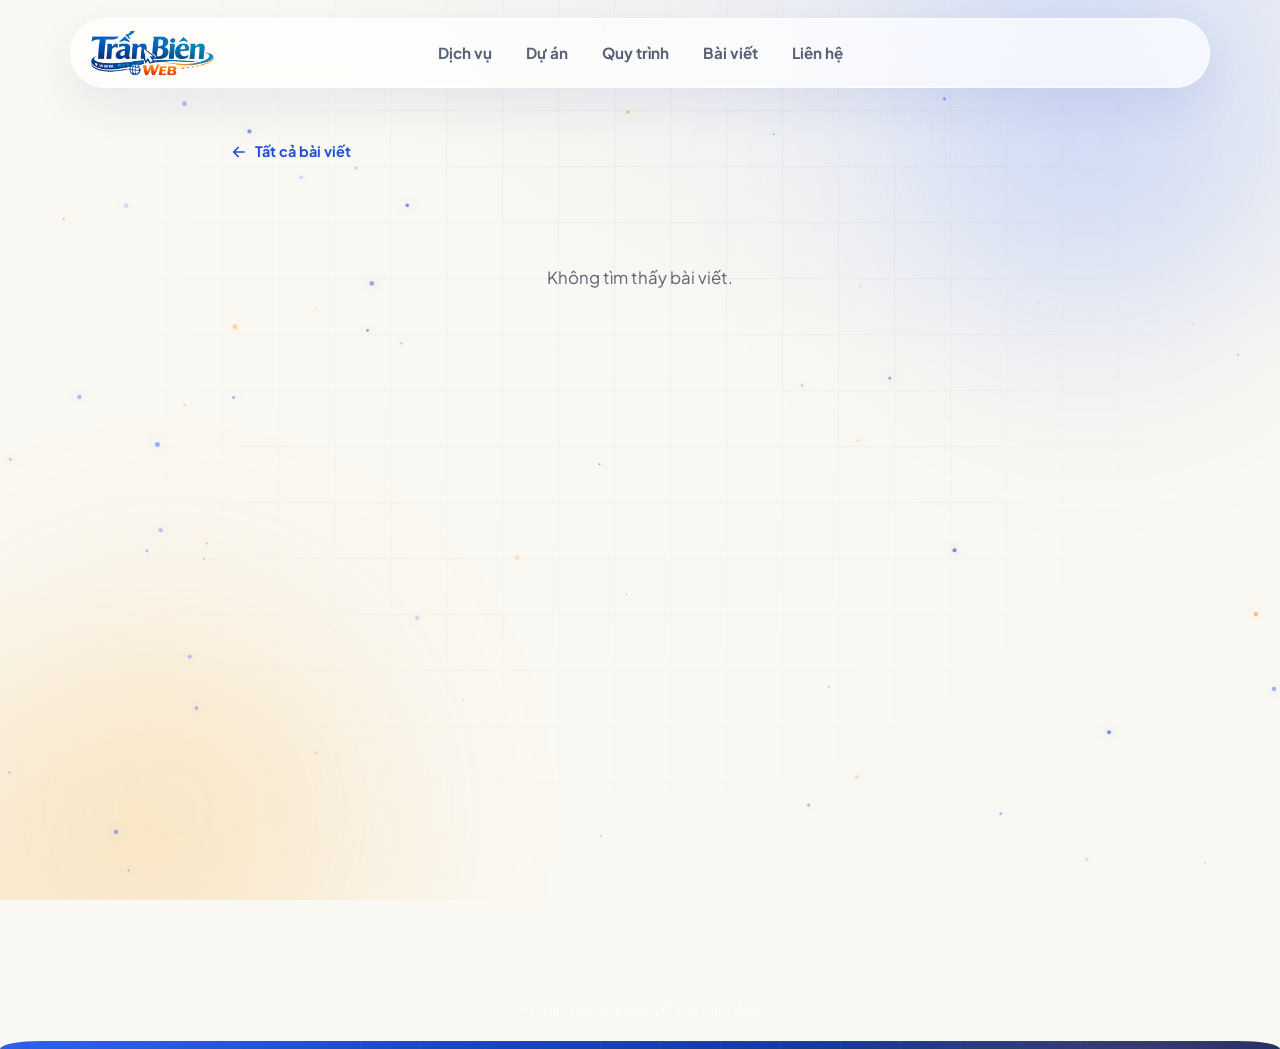
==== commit dcbccc78: "update header & sidebar" ====
--- a/bai-viet.html
+++ b/bai-viet.html
@@ -45,6 +45,7 @@
         <a href="index.html#services">Dịch vụ</a>
         <a href="index.html#portfolio">Dự án</a>
         <a href="index.html#process">Quy trình</a>
+        <a href="index.html#articles">Bài viết</a>
         <a href="index.html#contact">Liên hệ</a>
       </nav>
 
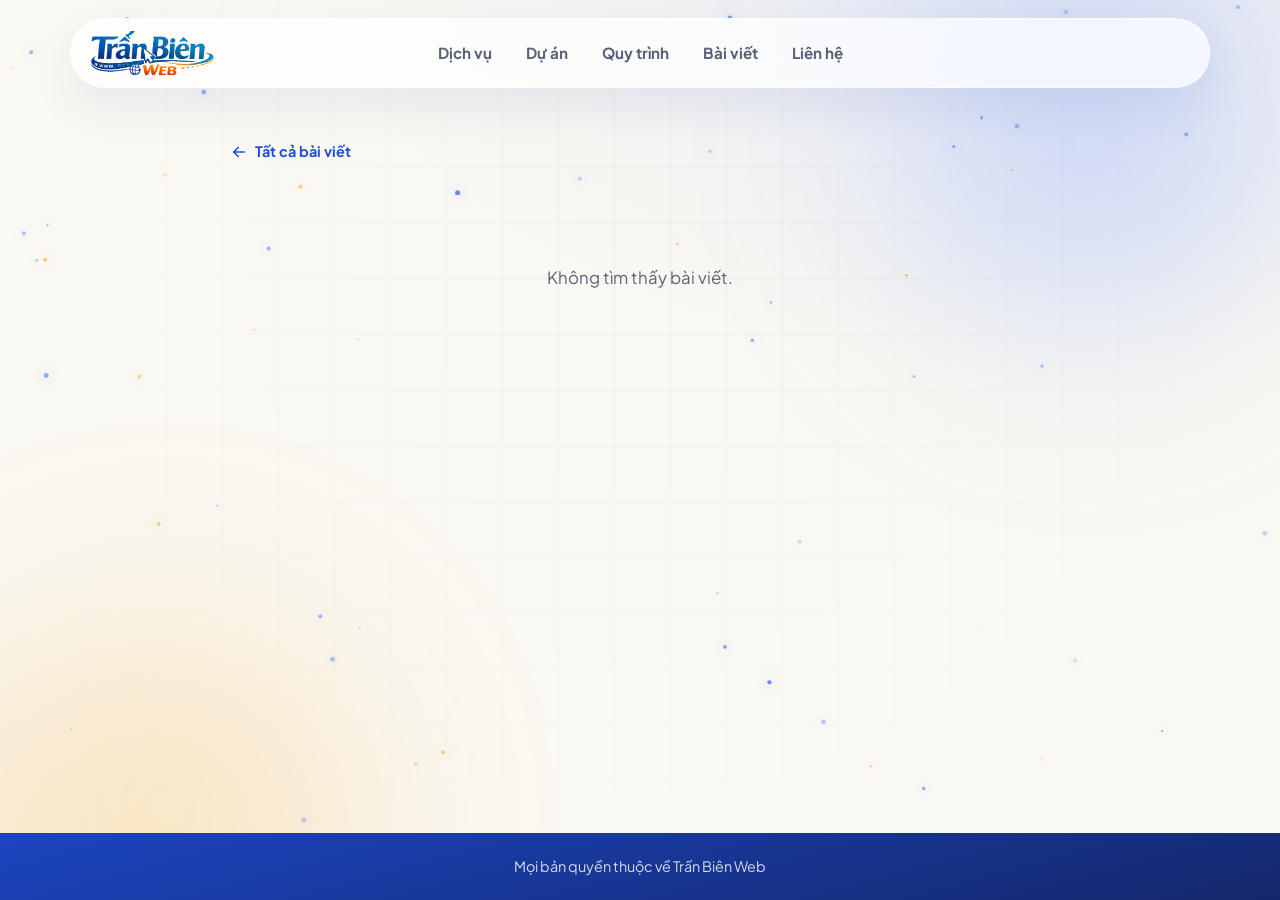
==== commit 6f70cdb4: "Upgrade detail seo" ====
--- a/bai-viet.html
+++ b/bai-viet.html
@@ -16,10 +16,10 @@
   <link href="https://cdn.jsdelivr.net/npm/bootstrap@5.3.3/dist/css/bootstrap.min.css" rel="stylesheet" />
 
   <!-- Styles -->
-  <link rel="stylesheet" href="css/style.css?v=20260620-article-detail" />
+  <link rel="stylesheet" href="css/style.css?v=20260621-article-footer" />
   <link rel="icon" type="image/png" href="assets/TranBienWeb Icon.png" />
 </head>
-<body>
+<body class="page-article">
 
   <!-- Decorative background layers -->
   <div class="bg-layer">
@@ -97,21 +97,11 @@
   </main>
 
   <!-- ===== FOOTER ===== -->
-  <div class="darkzone">
-    <div class="darkzone__bg" aria-hidden="true">
-      <span class="dz-blob dz-blob--1"></span>
-      <span class="dz-blob dz-blob--2"></span>
-      <span class="dz-grid"></span>
+  <footer class="article-footer">
+    <div class="container">
+      <span>Mọi bản quyền thuộc về Trấn Biên Web</span>
     </div>
-    <footer class="footer">
-      <div class="container">
-        <hr class="footer__line" />
-        <div class="footer__bottom footer__bottom--center">
-          <span>Mọi bản quyền thuộc về Trấn Biên Web</span>
-        </div>
-      </div>
-    </footer>
-  </div>
+  </footer>
 
   <script src="js/admin-config.js?v=20260620-seo-admin-api-fixed"></script>
   <script src="js/bai-viet.js?v=20260620-fetch"></script>
--- a/css/style.css
+++ b/css/style.css
@@ -503,34 +503,217 @@
 .scard--gold .scard__cta { color: var(--gold-deep); }
 .scard__cta:hover { gap: 12px; }
 
-/* ===== Vision & Mission (clean SaaS feature style) ===== */
-.vmx {
-  display: grid; grid-template-columns: 1fr 1fr; gap: 64px;
-  max-width: 960px; margin: 0 auto; align-items: start;
-}
-.vmx__card {
-  text-align: left;
-  background: transparent; border: none; box-shadow: none;
-  padding: 6px 4px;
-}
-.vmx__ico {
-  width: 80px; height: 80px; border-radius: 50%;
+/* ============================================================
+   Vision & Mission — editorial "brand-direction" layout
+   Light & airy: a THIN soft diagonal ribbon acts only as a
+   visual accent behind two asymmetric glass panels.
+   Colour is used sparingly; whitespace does the heavy lifting.
+   ============================================================ */
+.vision-mission-section {
+  position: relative;
+  overflow: hidden;
+  padding: 132px 0 104px;     /* extra top space so the fixed nav never covers the title */
+  scroll-margin-top: 96px;    /* anchor jumps land below the nav */
+}
+
+/* ---- Heading ---- */
+.vm-header { text-align: center; max-width: 680px; margin: 0 auto 64px; }
+.vm-title {
+  font-family: var(--font-head); font-weight: 800;
+  font-size: clamp(2rem, 3.8vw, 2.9rem);
+  letter-spacing: -.02em; line-height: 1.12;
+  color: #172554; margin: 14px 0 16px;
+}
+.vm-subtitle { color: #475569; font-size: 1.05rem; line-height: 1.6; margin: 0; }
+
+/* ---- Very soft ambient corner light (barely-there) ---- */
+.vm-decor { position: absolute; pointer-events: none; }
+.vm-glow {
+  width: 36vw; height: 36vw; max-width: 520px; max-height: 520px;
+  border-radius: 50%; filter: blur(120px); opacity: .3; z-index: 0;
+}
+.vm-glow--blue { top: 8%;  left: -8%;  background: radial-gradient(circle, rgba(37,99,235,0.38), transparent 70%); }
+.vm-glow--gold { bottom: -6%; right: -6%; background: radial-gradient(circle, rgba(249,115,22,0.30), transparent 70%); }
+
+/* ---- Stage wraps the ribbon + grid so the ribbon centres on the panels ---- */
+.vm-stage { position: relative; max-width: 1040px; margin: 0 auto; }
+
+/* ---- THIN, soft diagonal ribbon (≈44% of the content height) ---- */
+.vm-ribbon {
+  position: absolute;
+  left: -5%; right: -5%;
+  top: 50%; height: 44%;
+  transform: translateY(-50%) rotate(-5deg);
+  border-radius: 48px;
+  z-index: 0;
+  /* low-alpha gradient: deep blue → transparent → warm orange */
+  background: linear-gradient(100deg,
+    rgba(37,99,235,0.18) 0%,
+    rgba(37,99,235,0.09) 30%,
+    rgba(255,255,255,0) 50%,
+    rgba(249,115,22,0.09) 70%,
+    rgba(249,115,22,0.20) 100%);
+}
+/* blurred cream veil softens the band so colour never feels harsh */
+.vm-ribbon::after {
+  content: '';
+  position: absolute; inset: -14%;
+  border-radius: inherit;
+  background: radial-gradient(70% 120% at 50% 50%, rgba(251,248,241,0.55), transparent 72%);
+  filter: blur(26px);
+}
+
+/* ---- Minimal art-direction details ---- */
+/* one faint orbit ring behind the blue side */
+.vm-orbit {
+  width: 260px; height: 260px;
+  left: 1%; top: 50%; margin-top: -130px;
+  border-radius: 50%; z-index: 1;
+  border: 1px solid rgba(37,99,235,0.14);
+  box-shadow: inset 0 0 0 22px rgba(37,99,235,0.04);
+  animation: vmFloat 10s var(--ease) infinite alternate;
+}
+/* tiny coordinate dots */
+.vm-coord { width: 9px; height: 9px; border-radius: 50%; z-index: 1; }
+.vm-coord--blue { top: 40%; left: 49%; background: var(--blue); box-shadow: 0 0 0 5px rgba(37,99,235,0.10); animation: vmFloat 6s var(--ease) infinite alternate; }
+.vm-coord--gold { top: 56%; left: 51%; background: var(--gold-deep); box-shadow: 0 0 0 5px rgba(249,115,22,0.10); animation: vmFloat 7s var(--ease) .5s infinite alternate-reverse; }
+/* small faint dot pattern at the orange corner */
+.vm-dots {
+  width: 96px; height: 72px; right: 2%; bottom: 4%; z-index: 1;
+  background-image: radial-gradient(rgba(249,115,22,0.5) 1.4px, transparent 1.6px);
+  background-size: 16px 16px;
+  opacity: .16;
+}
+
+@keyframes vmFloat { to { transform: translateY(-12px); } }
+
+/* ---- Asymmetric panel grid ---- */
+.vm-grid {
+  position: relative; z-index: 2;
+  display: grid; grid-template-columns: 1fr 1fr;
+  gap: 60px; align-items: start;
+  padding: 28px 8px;
+}
+/* soft hairline connector between the two panels */
+.vm-connector {
+  position: absolute; top: 50%; left: 45%;
+  width: 10%; height: 1px; transform: translateY(-50%);
+  background: linear-gradient(90deg, rgba(37,99,235,.4), rgba(249,115,22,.4));
+  z-index: 1;
+}
+
+/* ---- Glass "paper" panel — uneven radius, soft layered shadow (not a card) ---- */
+.vm-panel {
+  position: relative;
+  padding: 46px 34px 36px;
+  background: rgba(255,255,255,0.68);
+  -webkit-backdrop-filter: blur(22px) saturate(135%);
+  backdrop-filter: blur(22px) saturate(135%);
+  border: 1px solid rgba(255,255,255,0.75);
+  box-shadow:
+    inset 0 1px 0 rgba(255,255,255,0.9),
+    0 8px 24px rgba(23,37,84,0.05),
+    0 26px 56px rgba(23,37,84,0.07);
+  transition: transform .4s var(--ease), box-shadow .4s var(--ease);
+}
+/* distinct, mirrored uneven corners — the two blocks are NOT identical */
+.vm-panel-mission { border-radius: 34px 12px 34px 12px; transform: translateY(24px); }
+.vm-panel-vision  { border-radius: 12px 34px 12px 34px; transform: translateY(-16px); }
+/* thin gradient hairline accent on the inner edge */
+.vm-panel::before {
+  content: ''; position: absolute; top: 24px;
+  width: 3px; height: 56px; border-radius: 3px;
+}
+.vm-panel-mission::before { left: 0;  background: var(--grad-blue); }
+.vm-panel-vision::before  { right: 0; background: var(--grad-gold); }
+
+/* hover: gentle lift, slightly clearer shadow */
+.vm-panel-mission:hover { transform: translateY(18px); box-shadow: inset 0 1px 0 rgba(255,255,255,0.9), 0 14px 30px rgba(23,37,84,0.08), 0 34px 70px rgba(37,99,235,0.12); }
+.vm-panel-vision:hover  { transform: translateY(-22px); box-shadow: inset 0 1px 0 rgba(255,255,255,0.9), 0 14px 30px rgba(23,37,84,0.08), 0 34px 70px rgba(249,115,22,0.12); }
+
+/* ---- Compact floating icon (half outside the panel) ---- */
+.vm-icon {
+  position: absolute; top: -26px; left: 30px;
+  width: 56px; height: 56px;
   display: grid; place-items: center; color: #fff;
-  margin: 0 auto 22px;
-  box-shadow: 0 12px 26px rgba(27,54,168,0.18);
-  transition: transform .25s var(--ease), box-shadow .25s var(--ease);
-}
-.vmx__card--vision .vmx__ico { box-shadow: 0 12px 26px rgba(232,119,12,0.22); }
-.vmx__ico svg { width: 34px; height: 34px; }
-.vmx__card:hover .vmx__ico { transform: translateY(-6px); box-shadow: 0 20px 38px rgba(27,54,168,0.26); }
-.vmx__card--vision:hover .vmx__ico { box-shadow: 0 20px 38px rgba(232,119,12,0.30); }
-.vmx__label { display: block; width: fit-content; margin: 0 auto 8px; font-size: 0.72rem; font-weight: 700; letter-spacing: .14em; text-transform: uppercase; color: var(--blue); text-align: center; }
-.vmx__label--gold { color: var(--gold-deep); }
-.vmx__card h3 { font-family: var(--font-head); font-weight: 800; font-size: clamp(1.5rem, 2.2vw, 1.75rem); letter-spacing: -.01em; line-height: 1.25; color: #16245F; margin: 0 0 12px; }
-.vmx__card p { color: var(--gray); font-size: 1.02rem; line-height: 1.75; margin: 0; }
-.vmx__card p strong { color: var(--ink); }
+  border-radius: 50%;
+  border: 3px solid var(--cream);
+  box-shadow: 0 8px 18px rgba(23,37,84,0.16);
+  transition: transform .4s var(--ease), box-shadow .4s var(--ease);
+}
+.vm-icon svg { width: 25px; height: 25px; }
+.vm-icon--blue { background: var(--grad-blue); }
+.vm-icon--gold { background: var(--grad-gold); }
+.vm-panel-mission:hover .vm-icon--blue { transform: translateY(-3px); box-shadow: 0 12px 24px rgba(37,99,235,0.32); }
+.vm-panel-vision:hover  .vm-icon--gold { transform: translateY(-3px); box-shadow: 0 12px 24px rgba(249,115,22,0.32); }
+
+/* ---- Panel text ---- */
+.vm-label {
+  position: absolute; top: 20px; right: 32px;
+  font-size: 0.72rem; font-weight: 800; letter-spacing: .16em;
+  text-transform: uppercase;
+}
+.vm-label--blue { color: #2563EB; }
+.vm-label--gold { color: #F97316; }
+.vm-panel-title {
+  font-family: var(--font-head); font-weight: 800;
+  font-size: clamp(1.35rem, 2vw, 1.6rem);
+  line-height: 1.28; letter-spacing: -.01em;
+  color: #172554;
+  margin: 26px 0 16px;
+}
+.vm-panel-text { color: #475569; font-size: 1rem; line-height: 1.75; margin: 0; }
+.vm-panel-text strong { color: #2563EB; font-weight: 700; }
+.vm-panel-text .vm-strong-gold { color: #F97316; }
+
+/* ---- Brand credo ---- */
+.vm-quote {
+  position: relative; z-index: 2;
+  max-width: 700px; margin: 60px auto 0;
+  text-align: center;
+  font-size: 1rem; font-weight: 600; color: #334155;
+}
+.vm-quote-mark {
+  color: #F97316; font-family: var(--font-head);
+  font-size: 1.5rem; font-weight: 800;
+  margin-right: 4px; vertical-align: -6px;
+}
+
+/* ============ Tablet ============ */
+@media (max-width: 991px) {
+  .vm-grid { gap: 36px; padding: 22px 4px; }
+  .vm-panel { padding: 42px 26px 32px; }
+  .vm-panel-mission { transform: translateY(16px); }
+  .vm-panel-vision  { transform: translateY(-12px); }
+  .vm-panel-mission:hover { transform: translateY(12px); }
+  .vm-panel-vision:hover  { transform: translateY(-16px); }
+  .vm-orbit { width: 190px; height: 190px; margin-top: -95px; }
+}
+
+/* ============ Mobile — stacked, ribbon runs softly vertical ============ */
 @media (max-width: 767px) {
-  .vmx { grid-template-columns: 1fr; gap: 40px; }
+  /* section.* beats the generic .section mobile padding declared later in the file */
+  section.vision-mission-section { padding: 104px 0 76px; }
+  .vm-header { margin-bottom: 44px; }
+  .vm-grid { grid-template-columns: 1fr; gap: 48px; padding: 8px 2px; }
+  /* ribbon becomes a gentle vertical band behind the stacked panels */
+  .vm-ribbon {
+    left: 4%; right: 4%; top: 50%; height: 92%;
+    transform: translateY(-50%) rotate(-3deg);
+    border-radius: 60px;
+    background: linear-gradient(170deg,
+      rgba(37,99,235,0.16) 0%,
+      rgba(37,99,235,0.07) 34%,
+      rgba(255,255,255,0) 52%,
+      rgba(249,115,22,0.07) 68%,
+      rgba(249,115,22,0.18) 100%);
+  }
+  .vm-panel-mission, .vm-panel-vision { transform: none; }
+  .vm-panel-mission:hover, .vm-panel-vision:hover { transform: translateY(-4px); }
+  .vm-connector, .vm-orbit, .vm-coord { display: none; }
+  .vm-label { position: static; display: inline-block; margin-bottom: 2px; }
+  .vm-panel-title { margin-top: 6px; }
+  .vm-quote { margin-top: 44px; font-size: .95rem; }
 }
 
 /* ===== Process steps ===== */
@@ -891,6 +1074,14 @@
 .form__contact-line span {
   color: rgba(255,212,121,0.8);
 }
+.form__contact-fb {
+  display: inline-flex;
+  align-items: center;
+  color: rgba(255,255,255,0.72);
+  transition: color .25s, transform .25s;
+}
+.form__contact-fb svg { width: 18px; height: 18px; display: block; }
+.form__contact-fb:hover { color: var(--gold); transform: translateY(-1px); }
 .form--dark input::placeholder, .form--dark textarea::placeholder { color: rgba(255,255,255,0.5); }
 .form--dark input:focus, .form--dark select:focus, .form--dark textarea:focus {
   border-color: var(--gold); box-shadow: 0 0 0 4px rgba(245,161,30,0.2); background: rgba(255,255,255,0.12);
@@ -936,6 +1127,18 @@
 }
 .footer__bottom--center { justify-content: center; text-align: center; }
 .darkzone .footer .btn--gold { color: #fff; }
+
+/* Article page — sticky simple footer */
+.page-article { display: flex; flex-direction: column; min-height: 100vh; }
+.page-article main { flex: 1 0 auto; }
+.article-footer {
+  flex-shrink: 0;
+  background: linear-gradient(165deg, #1B45C0 0%, #14276A 100%);
+  color: rgba(255,255,255,0.82);
+  text-align: center;
+  padding: 22px 0;
+  font-size: 0.9rem;
+}
 
 @media (max-width: 767px) {
   .contact__banner { width: 100%; margin: -50px 0 48px; padding: 26px 24px; transform: none; border-radius: 22px; }
@@ -1106,3 +1309,330 @@
   *, *::before, *::after { animation: none !important; transition-duration: .01ms !important; }
   .reveal { opacity: 1; transform: none; }
 }
+
+/* ============================================================
+   CORE TEAM — editorial / digital-agency showcase
+   Asymmetric staged layout, geometric photo masks, no plain cards.
+   All classes prefixed `team-` to avoid collisions.
+   To edit a member: change <img src/alt>, role, name, desc in HTML.
+   ============================================================ */
+.team {
+  position: relative;
+  overflow: hidden;
+  padding-top: 110px;
+  padding-bottom: 130px;
+}
+.team .container { position: relative; z-index: 2; }
+.team-head { max-width: 760px; }
+
+/* faint tech grid behind the roster */
+.team-bg-grid {
+  position: absolute;
+  inset: 8% -4% 4%;
+  z-index: 0;
+  background-image:
+    linear-gradient(var(--line) 1px, transparent 1px),
+    linear-gradient(90deg, var(--line) 1px, transparent 1px);
+  background-size: 60px 60px;
+  -webkit-mask-image: radial-gradient(120% 80% at 50% 40%, #000 0%, transparent 78%);
+  mask-image: radial-gradient(120% 80% at 50% 40%, #000 0%, transparent 78%);
+  opacity: .7;
+  pointer-events: none;
+}
+/* giant ghost typography */
+.team-bg-word {
+  position: absolute;
+  left: 50%; bottom: 4%;
+  transform: translateX(-50%);
+  z-index: 0;
+  font-family: var(--font-head);
+  font-weight: 800;
+  font-size: clamp(3.4rem, 13vw, 11rem);
+  letter-spacing: -.03em;
+  line-height: 1;
+  white-space: nowrap;
+  color: transparent;
+  -webkit-text-stroke: 1.4px rgba(30, 79, 214, 0.10);
+  pointer-events: none;
+  user-select: none;
+}
+
+/* ---------- Asymmetric roster grid ---------- */
+.team-roster {
+  position: relative;
+  display: grid;
+  grid-template-columns: repeat(12, 1fr);
+  gap: 30px 40px;
+  margin-top: 30px;
+  align-items: start;
+}
+/* thin decorative connector lines */
+.team-line {
+  position: absolute;
+  z-index: 0;
+  pointer-events: none;
+}
+.team-line--1 {
+  top: 58%; left: 40%;
+  width: 20%; height: 1px;
+  background: linear-gradient(90deg, transparent, rgba(30,79,214,.45), transparent);
+}
+.team-line--2 {
+  top: 52%; left: 47%;
+  width: 1px; height: 150px;
+  background: linear-gradient(180deg, transparent, rgba(245,161,30,.5));
+}
+
+/* member placement (desktop): leader on top, two members below */
+.team-member { position: relative; }
+.team-member--lead { grid-column: 1 / 13; grid-row: 1; margin-top: 4px; }
+.team-member--01   { grid-column: 1 / 6;  grid-row: 2; margin-top: 86px; }
+.team-member--02   { grid-column: 8 / 13; grid-row: 2; margin-top: 150px; }
+
+/* big outline index number */
+.team-member__index {
+  position: absolute;
+  top: -34px; left: -8px;
+  z-index: 3;
+  font-family: var(--font-head);
+  font-weight: 800;
+  font-size: clamp(2.6rem, 4.4vw, 3.6rem);
+  line-height: 1;
+  letter-spacing: -.02em;
+  color: transparent;
+  -webkit-text-stroke: 1.5px var(--blue);
+  transition: color .4s var(--ease), -webkit-text-stroke-color .4s var(--ease), transform .4s var(--ease);
+}
+.team-member__index--gold { -webkit-text-stroke-color: var(--gold-deep); }
+
+/* ---------- Geometric photo ---------- */
+.team-photo {
+  --clip: polygon(7% 0, 100% 0, 100% 100%, 0 100%, 0 7%);
+  position: relative;
+  width: 100%;
+  aspect-ratio: 4 / 5;
+  isolation: isolate;
+}
+.team-photo img {
+  width: 100%; height: 100%;
+  object-fit: cover;
+  object-position: 50% 22%;          /* keep face in frame */
+  clip-path: var(--clip);
+  position: relative; z-index: 2;
+  transition: transform .55s var(--ease), filter .55s var(--ease);
+}
+/* offset colour block behind = editorial "khung lệch" */
+.team-photo__block {
+  position: absolute;
+  inset: 0;
+  clip-path: var(--clip);
+  z-index: 1;
+  transform: translate(18px, 18px);
+  transition: transform .55s var(--ease), opacity .55s var(--ease);
+}
+.team-photo--blue .team-photo__block { background: var(--grad-blue); opacity: .9; }
+.team-photo--gold .team-photo__block { background: var(--grad-gold); opacity: .9; transform: translate(-18px, 18px); }
+.team-photo--lead .team-photo__block { background: var(--grad-blue); opacity: .92; transform: translate(20px, 20px); }
+/* soft tech glow overlay on the image */
+.team-photo__glow {
+  position: absolute; inset: 0;
+  clip-path: var(--clip);
+  z-index: 3;
+  pointer-events: none;
+  mix-blend-mode: soft-light;
+}
+.team-photo--blue .team-photo__glow,
+.team-photo--lead .team-photo__glow { background: linear-gradient(150deg, rgba(75,123,255,.55), transparent 55%); }
+.team-photo--gold .team-photo__glow { background: linear-gradient(210deg, rgba(245,161,30,.55), transparent 55%); }
+/* code-symbol chip on the photo */
+.team-photo__tick {
+  position: absolute;
+  right: 12px; bottom: 12px;
+  z-index: 4;
+  font-family: var(--font-head);
+  font-weight: 700; font-size: .82rem;
+  color: #fff;
+  padding: 5px 10px;
+  background: rgba(19, 54, 168, .55);
+  border: 1px solid rgba(255,255,255,.35);
+  border-radius: 8px;
+  -webkit-backdrop-filter: blur(6px); backdrop-filter: blur(6px);
+}
+.team-photo--lead .team-photo__tick { background: rgba(232, 119, 12, .6); }
+
+/* member 01/02 clip variants */
+.team-member--02 .team-photo { --clip: polygon(0 0, 93% 0, 100% 7%, 100% 100%, 0 100%); }
+.team-member--lead .team-photo { --clip: polygon(0 0, 93% 0, 100% 8%, 100% 100%, 7% 100%, 0 92%); }
+
+/* vertical rotated role tag */
+.team-member__vrole {
+  position: absolute;
+  top: 4px; right: -14px;
+  z-index: 4;
+  writing-mode: vertical-rl;
+  font-family: var(--font-head);
+  font-weight: 700;
+  font-size: .72rem;
+  letter-spacing: .22em;
+  text-transform: uppercase;
+  color: var(--blue);
+  opacity: .8;
+}
+.team-member__vrole--gold { color: var(--gold-deep); right: auto; left: -14px; top: 8px; }
+
+/* keyword connector chips (member 02) — anchored to bottom-left of photo */
+.team-keywords {
+  position: absolute;
+  left: -16px; bottom: 18px;
+  z-index: 5;
+  display: flex; flex-direction: column;
+  gap: 8px;
+  pointer-events: none;
+}
+.team-keywords li {
+  position: relative;
+  align-self: flex-start;
+  font-size: .72rem; font-weight: 700;
+  color: var(--gold-deep);
+  background: rgba(255,255,255,.86);
+  border: 1px solid rgba(245,161,30,.4);
+  padding: 4px 10px;
+  border-radius: 100px;
+  box-shadow: 0 6px 16px rgba(232,119,12,.12);
+}
+.team-keywords li::before {
+  content: '';
+  position: absolute;
+  right: -14px; top: 50%;
+  width: 12px; height: 1px;
+  background: rgba(245,161,30,.6);
+}
+
+/* ---------- Info block ---------- */
+.team-member__info { margin-top: 26px; }
+.team-member__role {
+  display: inline-block;
+  font-size: .8rem; font-weight: 700;
+  letter-spacing: .04em;
+  color: var(--blue);
+  text-transform: uppercase;
+  margin-bottom: 8px;
+}
+.team-member__role--gold { color: var(--gold-deep); }
+.team-member__name {
+  font-family: var(--font-head);
+  font-weight: 800;
+  font-size: clamp(1.3rem, 2vw, 1.65rem);
+  letter-spacing: -.02em;
+  margin: 0 0 8px;
+}
+.team-member__desc {
+  color: var(--gray);
+  font-size: .98rem;
+  max-width: 38ch;
+  margin: 0;
+}
+
+/* ---------- Leader (anchor, horizontal) ---------- */
+.team-member--lead {
+  display: grid;
+  grid-template-columns: minmax(260px, 1.05fr) 1.2fr;
+  gap: 48px;
+  align-items: center;
+  padding-top: 40px;
+}
+.team-member--lead .team-photo { aspect-ratio: 1 / 1; }
+.team-member--lead .team-member__index { top: -26px; left: -6px; }
+.team-lead__word {
+  position: absolute;
+  top: -54px; right: 2%;
+  z-index: 0;
+  font-family: var(--font-head);
+  font-weight: 800;
+  font-size: clamp(3rem, 8vw, 7rem);
+  line-height: 1;
+  letter-spacing: -.03em;
+  color: transparent;
+  -webkit-text-stroke: 1.4px rgba(245,161,30,.28);
+  pointer-events: none; user-select: none;
+}
+.team-member__info--lead { margin-top: 0; position: relative; z-index: 2; }
+.team-member__badge {
+  display: inline-block;
+  font-size: .76rem; font-weight: 800;
+  letter-spacing: .08em; text-transform: uppercase;
+  color: #fff;
+  background: var(--grad-blue);
+  padding: 6px 14px;
+  border-radius: 100px;
+  margin-bottom: 14px;
+  box-shadow: 0 10px 24px rgba(19,54,168,.22);
+}
+.team-member__info--lead .team-member__name { font-size: clamp(1.6rem, 2.6vw, 2.2rem); }
+.team-member__info--lead .team-member__desc { font-size: 1.04rem; max-width: 46ch; }
+.team-lead__meta {
+  display: flex; flex-wrap: wrap;
+  gap: 10px 22px;
+  margin-top: 18px;
+}
+.team-lead__meta span {
+  font-size: .9rem; font-weight: 600;
+  color: var(--ink);
+}
+.team-lead__meta i { color: var(--gold-deep); font-style: normal; margin-right: 4px; }
+
+/* ---------- Hover interactions (subtle, premium) ---------- */
+.team-member:hover .team-photo img { transform: translateY(-6px) scale(1.025); }
+.team-member--01:hover .team-photo__block { transform: translate(12px, 12px); }
+.team-member--02:hover .team-photo__block { transform: translate(-12px, 12px); }
+.team-member--lead:hover .team-photo__block { transform: translate(14px, 14px); }
+.team-member:hover .team-member__index { color: var(--blue); -webkit-text-stroke-color: transparent; transform: translateY(-4px); }
+.team-member--02:hover .team-member__index--gold { color: var(--gold-deep); }
+
+/* ============ Tablet ============ */
+@media (max-width: 991px) {
+  .team-member--lead {
+    grid-column: 1 / 13;
+    grid-row: 1;
+    margin-top: 0;
+    grid-template-columns: minmax(220px, .9fr) 1.1fr;
+    gap: 36px;
+  }
+  .team-member--01,
+  .team-member--02 { grid-column: span 6; grid-row: 2; margin-top: 44px; }
+  .team-line--1, .team-line--2 { display: none; }
+  .team-bg-word { font-size: 14vw; }
+}
+
+/* ============ Mobile — vertical editorial timeline ============ */
+@media (max-width: 640px) {
+  .team { padding-top: 70px; padding-bottom: 80px; }
+  .team-roster {
+    display: flex;
+    flex-direction: column;
+    gap: 52px;
+    padding-left: 18px;
+    border-left: 1px dashed rgba(30,79,214,.25);
+  }
+  .team-member,
+  .team-member--01,
+  .team-member--02,
+  .team-member--lead {
+    grid-column: auto;
+    margin-top: 0;
+    display: block;
+  }
+  .team-photo { max-width: 300px; aspect-ratio: 4 / 5; }
+  .team-member--lead .team-photo { aspect-ratio: 4 / 5; }
+  .team-photo__block { transform: translate(12px, 12px) !important; }
+  .team-member:hover .team-photo__block,
+  .team-member--lead:hover .team-photo__block { transform: translate(8px, 8px) !important; }
+  .team-member__index { position: static; display: inline-block; margin-bottom: 10px; }
+  .team-member__vrole { display: none; }     /* declutter on small screens */
+  .team-keywords { position: static; flex-direction: row; flex-wrap: wrap; margin: 14px 0 0; left: auto; bottom: auto; }
+  .team-keywords li::before { display: none; }
+  .team-lead__word { position: static; display: block; font-size: 3.2rem; margin-bottom: -6px; }
+  .team-member__info--lead { margin-top: 22px; }
+  .team-bg-word { font-size: 22vw; bottom: 2%; }
+  .team-bg-grid { display: none; }
+}
